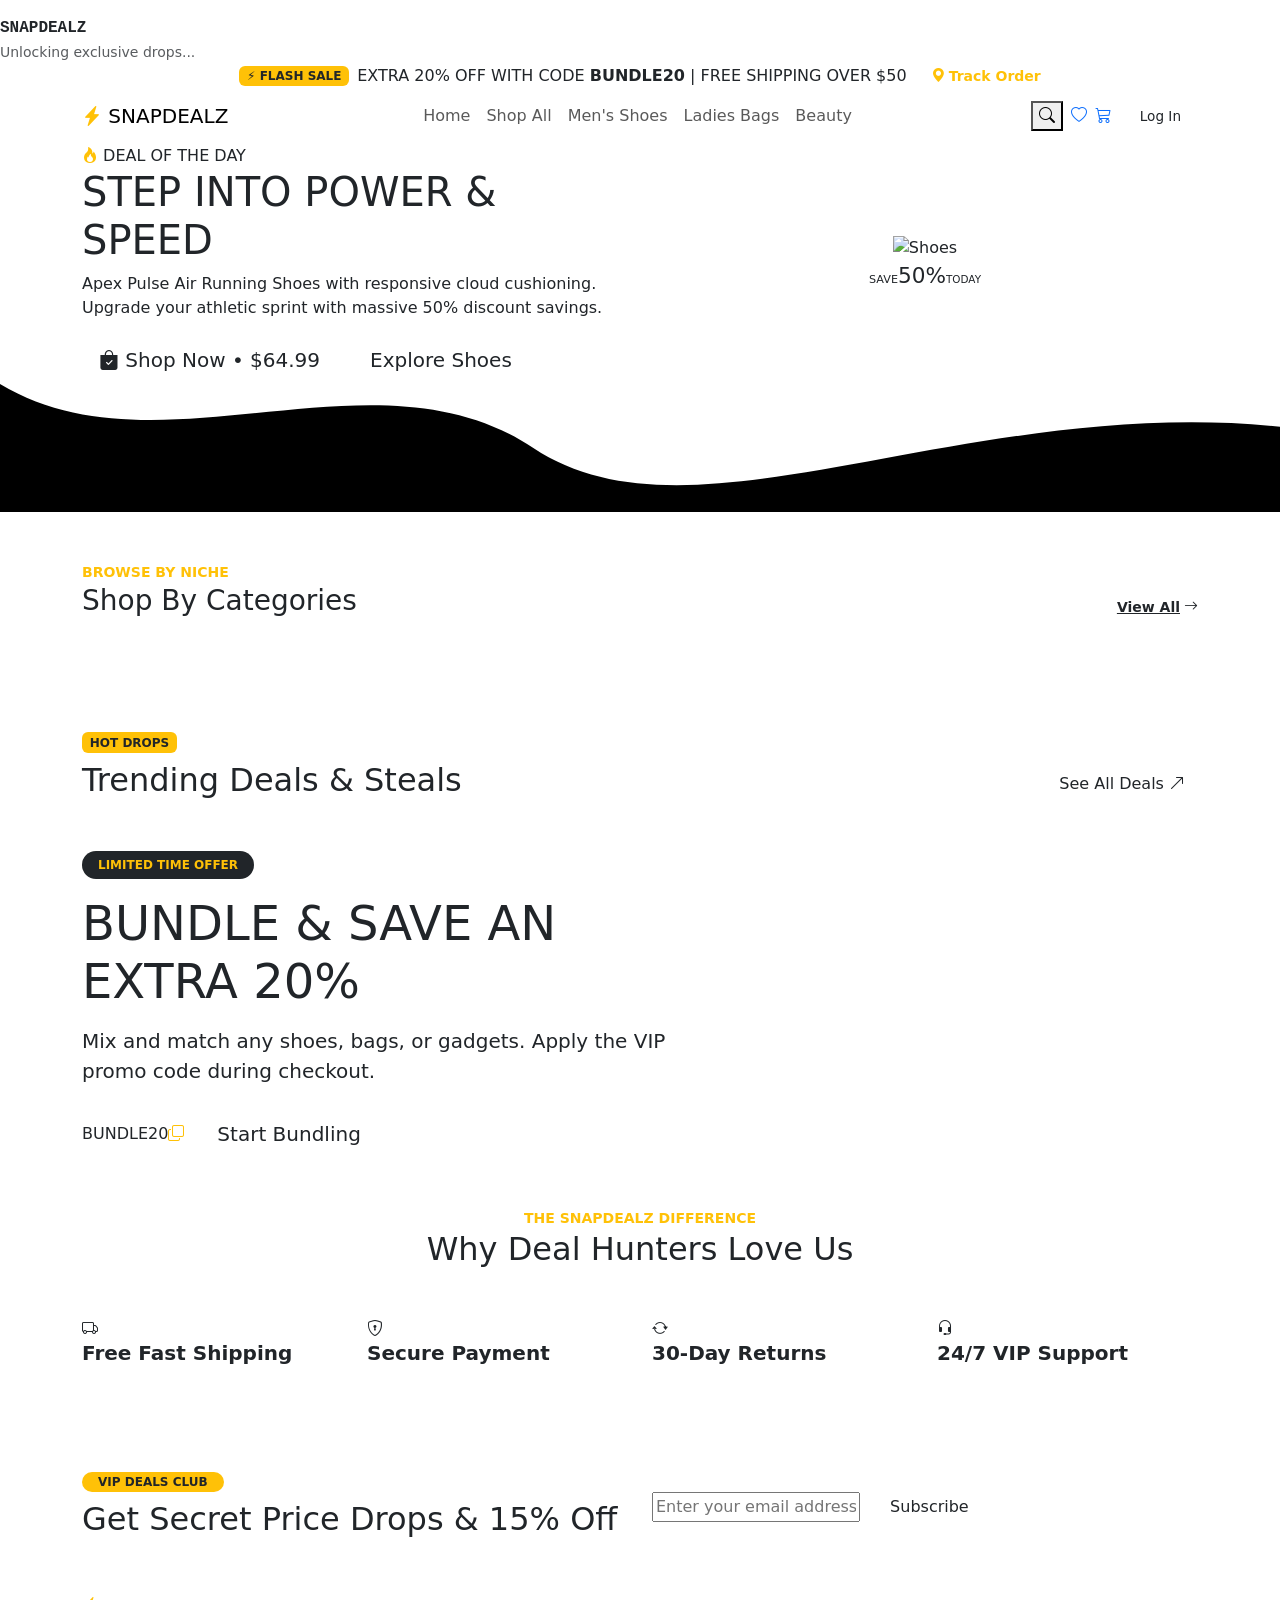
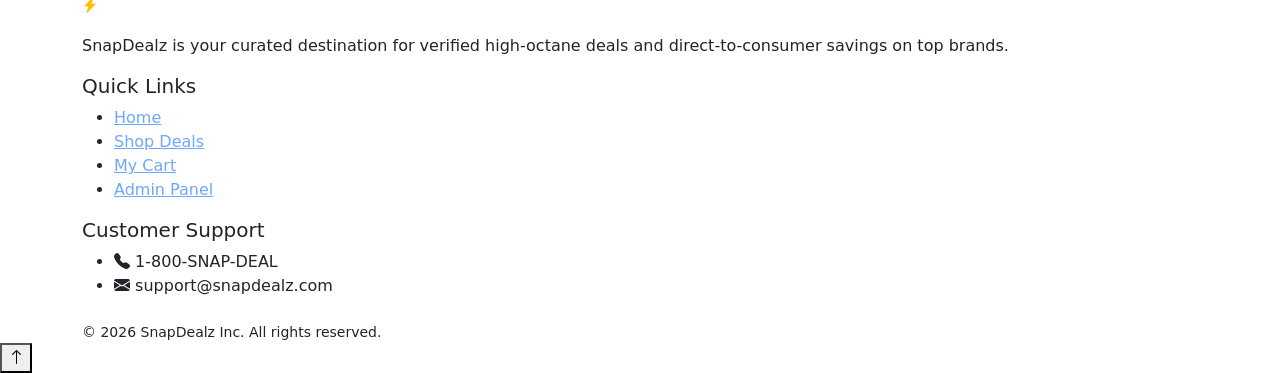
==== index.html @ 5571380c "Create index.html" ====
<!doctype html>
<html lang="en">
  <head>
    <meta charset="UTF-8" />
    <meta name="viewport" content="width=device-width, initial-scale=1.0" />
    <title>SNAPDEALZ - Bold Deal Store</title>
    <meta name="description" content="A high-octane, mobile-first e-commerce deal store featuring lightning deals, smart cart, and live tracking." />
    
    <!-- Google Fonts -->
    <link rel="preconnect" href="https://fonts.googleapis.com">
    <link rel="preconnect" href="https://fonts.gstatic.com" crossorigin>
    <link href="https://fonts.googleapis.com/css2?family=Montserrat:wght@400;500;600;700;800;900&family=Poppins:wght@400;500;600;700;800&display=swap" rel="stylesheet">

    <!-- Bootstrap 5.3 CSS & Icons -->
    <link href="https://cdn.jsdelivr.net/npm/bootstrap@5.3.3/dist/css/bootstrap.min.css" rel="stylesheet">
    <link rel="stylesheet" href="https://cdn.jsdelivr.net/npm/bootstrap-icons@1.11.3/font/bootstrap-icons.min.css">
    
    <!-- Custom Deal Theme CSS -->
    <link rel="stylesheet" href="./style.css">
  </head>
  <body>
    <!-- Preloader -->
    <div id="preloader">
      <div class="spinner-deal"></div>
      <div class="mt-3 fw-bold text-dark font-monospace tracking-wide">SNAPDEALZ</div>
      <span class="small text-muted">Unlocking exclusive drops...</span>
    </div>

    <!-- Top Announcement Ticker -->
    <div class="top-ticker text-center">
      <div class="container d-flex flex-wrap justify-content-center align-items-center gap-2">
        <span class="badge bg-warning text-dark fw-bold">⚡ FLASH SALE</span>
        <span>EXTRA 20% OFF WITH CODE <strong>BUNDLE20</strong> | FREE SHIPPING OVER $50</span>
        <a href="#" class="text-warning text-decoration-none fw-bold ms-md-3 small d-inline-flex align-items-center" data-bs-toggle="modal" data-bs-target="#trackOrderModal">
          <i class="bi bi-geo-alt-fill me-1"></i>Track Order
        </a>
      </div>
    </div>

    <!-- Sticky Navbar -->
    <nav class="navbar navbar-expand-lg snap-navbar">
      <div class="container">
        <a class="navbar-brand" href="?view=home">
          <i class="bi bi-lightning-charge-fill text-warning"></i>
          <span>SNAP</span><span class="logo-badge">DEALZ</span>
        </a>

        <div class="d-flex align-items-center gap-2 order-lg-3 ms-auto ms-lg-0">
          <button type="button" class="nav-action-btn" data-bs-toggle="modal" data-bs-target="#globalSearchModal" aria-label="Search deals">
            <i class="bi bi-search"></i>
          </button>
          <a href="?view=shop" class="nav-action-btn" title="Wishlist">
            <i class="bi bi-heart"></i>
            <span class="nav-badge-count wishlist-count-badge" style="display: none;">0</span>
          </a>
          <a href="?view=cart" class="nav-action-btn" title="Shopping Cart">
            <i class="bi bi-cart3"></i>
            <span class="nav-badge-count cart-count-badge" style="display: none;">0</span>
          </a>
          <div id="userNavContainer" class="ms-1">
            <a href="?view=login" class="btn btn-deal-outline py-1 px-3" style="font-size: 0.85rem;">Log In</a>
          </div>
          <button class="navbar-toggler border-0 shadow-none px-2" type="button" data-bs-toggle="collapse" data-bs-target="#snapNavbarNav">
            <i class="bi bi-list fs-1 text-dark"></i>
          </button>
        </div>

        <div class="collapse navbar-collapse order-lg-2" id="snapNavbarNav">
          <ul class="navbar-nav mx-auto mb-2 mb-lg-0">
            <li class="nav-item"><a class="nav-link" href="?view=home">Home</a></li>
            <li class="nav-item"><a class="nav-link" href="?view=shop">Shop All</a></li>
            <li class="nav-item"><a class="nav-link" href="?view=shop&category=mens-shoes">Men's Shoes</a></li>
            <li class="nav-item"><a class="nav-link" href="?view=shop&category=ladies-bags">Ladies Bags</a></li>
            <li class="nav-item"><a class="nav-link" href="?view=shop&category=health-beauty">Beauty</a></li>
          </ul>
        </div>
      </div>
    </nav>

    <!-- ============================================== -->
    <!-- VIEW: HOME PAGE -->
    <!-- ============================================== -->
    <div id="view-home" class="app-view">
      <header class="hero-wrapper">
        <div class="container">
          <div id="heroCarousel" class="carousel slide" data-bs-ride="carousel" data-bs-interval="5000">
            <div class="carousel-inner">
              <div class="carousel-item active">
                <div class="row align-items-center hero-slide">
                  <div class="col-lg-6 mb-4 mb-lg-0">
                    <span class="hero-tag"><i class="bi bi-fire text-warning"></i> DEAL OF THE DAY</span>
                    <h1 class="hero-title">STEP INTO POWER & SPEED</h1>
                    <p class="hero-desc">Apex Pulse Air Running Shoes with responsive cloud cushioning. Upgrade your athletic sprint with massive 50% discount savings.</p>
                    <div class="d-flex flex-wrap align-items-center gap-3">
                      <a href="?view=product&id=1" class="btn btn-deal btn-lg"><i class="bi bi-bag-check-fill"></i> Shop Now • $64.99</a>
                      <a href="?view=shop&category=mens-shoes" class="btn btn-deal-outline btn-lg">Explore Shoes</a>
                    </div>
                  </div>
                  <div class="col-lg-6 text-center">
                    <div class="hero-img-box">
                      <img src="https://images.unsplash.com/photo-1542291026-7eec264c27ff?w=800&auto=format&fit=crop&q=80" alt="Shoes" class="hero-floating-img img-fluid">
                      <div class="hero-deal-sticker">
                        <span style="font-size: 0.7rem;">SAVE</span><span style="font-size: 1.35rem;">50%</span><span style="font-size: 0.65rem;">TODAY</span>
                      </div>
                    </div>
                  </div>
                </div>
              </div>
            </div>
          </div>
        </div>
        <div class="curved-edge-bottom">
          <svg viewBox="0 0 1200 120" preserveAspectRatio="none">
            <path d="M0,0 C150,90 350,-40 500,60 C650,160 900,10 1200,40 L1200,120 L0,120 Z" class="shape-fill"></path>
          </svg>
        </div>
      </header>

      <section class="py-5" id="categoriesSection">
        <div class="container">
          <div class="d-flex justify-content-between align-items-end mb-3">
            <div>
              <span class="text-uppercase fw-bold text-warning small tracking-wider">BROWSE BY NICHE</span>
              <h2 class="deal-heading fs-3 mb-0">Shop By Categories</h2>
            </div>
            <a href="?view=shop" class="fw-bold small text-dark d-flex align-items-center gap-1">View All <i class="bi bi-arrow-right"></i></a>
          </div>
          <div class="category-scroll-container" id="categoryScrollContainer"></div>
        </div>
      </section>

      <section class="py-5 bg-white">
        <div class="container">
          <div class="d-flex flex-wrap justify-content-between align-items-end mb-4">
            <div>
              <span class="badge bg-warning text-dark fw-bold mb-2">HOT DROPS</span>
              <h2 class="deal-heading fs-2 mb-1">Trending Deals & Steals</h2>
            </div>
            <a href="?view=shop" class="btn btn-deal-outline mt-3 mt-md-0">See All Deals <i class="bi bi-arrow-up-right"></i></a>
          </div>
          <div class="row g-3 g-md-4" id="trendingProductsGrid"></div>
        </div>
      </section>

      <section class="container">
        <div class="offer-banner-section fade-in-up">
          <div class="row align-items-center">
            <div class="col-lg-7 mb-4 mb-lg-0">
              <span class="badge bg-dark text-warning fw-bold px-3 py-2 mb-3 rounded-pill">LIMITED TIME OFFER</span>
              <h2 class="deal-heading display-5 mb-3">BUNDLE & SAVE AN EXTRA 20%</h2>
              <p class="fs-5 text-dark mb-4">Mix and match any shoes, bags, or gadgets. Apply the VIP promo code during checkout.</p>
              <div class="d-flex flex-wrap align-items-center gap-3">
                <div class="coupon-code-pill" id="copyCouponBtn"><span>BUNDLE20</span><i class="bi bi-copy text-warning"></i></div>
                <a href="?view=shop" class="btn btn-deal-dark btn-lg">Start Bundling</a>
              </div>
            </div>
          </div>
        </div>
      </section>

      <section class="py-5" id="whyChooseUs">
        <div class="container">
          <div class="text-center max-w-xl mx-auto mb-5">
            <span class="text-uppercase fw-bold text-warning small tracking-wider">THE SNAPDEALZ DIFFERENCE</span>
            <h2 class="deal-heading fs-2">Why Deal Hunters Love Us</h2>
          </div>
          <div class="row g-4">
            <div class="col-6 col-lg-3"><div class="feature-box fade-in-up"><div class="feature-icon-wrap"><i class="bi bi-truck"></i></div><h5 class="fw-bold mb-2">Free Fast Shipping</h5></div></div>
            <div class="col-6 col-lg-3"><div class="feature-box fade-in-up"><div class="feature-icon-wrap"><i class="bi bi-shield-lock"></i></div><h5 class="fw-bold mb-2">Secure Payment</h5></div></div>
            <div class="col-6 col-lg-3"><div class="feature-box fade-in-up"><div class="feature-icon-wrap"><i class="bi bi-arrow-repeat"></i></div><h5 class="fw-bold mb-2">30-Day Returns</h5></div></div>
            <div class="col-6 col-lg-3"><div class="feature-box fade-in-up"><div class="feature-icon-wrap"><i class="bi bi-headset"></i></div><h5 class="fw-bold mb-2">24/7 VIP Support</h5></div></div>
          </div>
        </div>
      </section>

      <section class="container my-5" id="newsletter">
        <div class="newsletter-wrapper fade-in-up">
          <div class="row align-items-center">
            <div class="col-lg-6 mb-4 mb-lg-0">
              <span class="badge bg-warning text-dark fw-bold mb-2 px-3 py-1 rounded-pill">VIP DEALS CLUB</span>
              <h2 class="deal-heading fs-2 mb-2">Get Secret Price Drops & 15% Off</h2>
            </div>
            <div class="col-lg-6">
              <form class="newsletter-form">
                <div class="newsletter-input-group">
                  <input type="email" placeholder="Enter your email address..." required>
                  <button type="submit" class="btn btn-deal px-4 py-2">Subscribe</button>
                </div>
              </form>
            </div>
          </div>
        </div>
      </section>
    </div>

    <!-- ============================================== -->
    <!-- VIEW: SHOP PAGE -->
    <!-- ============================================== -->
    <div id="view-shop" class="app-view" style="display:none;">
      <header class="py-4 bg-white border-bottom mb-4">
        <div class="container">
          <h1 class="deal-heading fs-2 mb-1">ALL STORE DEALS</h1>
          <p class="text-muted small mb-0">Browse through hand-verified deals, high-performance shoes, luxury handbags, and electronics.</p>
        </div>
      </header>
      <main class="container pb-5">
        <div class="row g-4">
          <aside class="col-lg-3 d-none d-lg-block">
            <div class="bg-white p-4 rounded-4 border shadow-sm sticky-top" style="top: 90px;">
              <div class="d-flex justify-content-between align-items-center mb-4 pb-2 border-bottom">
                <h5 class="fw-bold mb-0"><i class="bi bi-funnel-fill text-warning me-1"></i> Filter Deals</h5>
                <button type="button" class="btn btn-sm btn-link text-decoration-none text-danger p-0 fw-bold small" id="resetFiltersBtn">Reset</button>
              </div>
              <div class="mb-4">
                <label class="form-label small fw-bold text-uppercase text-muted">Keyword Search</label>
                <input type="text" id="shopSearchInput" class="form-control" placeholder="Search products...">
              </div>
              <div class="mb-4">
                <label class="form-label small fw-bold text-uppercase text-muted">Categories</label>
                <div id="categoryFiltersList"></div>
              </div>
              <div class="mb-4">
                <label class="form-label small fw-bold text-uppercase text-muted mb-0">Max Price: <span id="priceRangeValue">$250</span></label>
                <input type="range" class="form-range" id="priceRangeInput" min="20" max="250" step="5" value="250">
              </div>
            </div>
          </aside>
          <section class="col-lg-9">
            <div class="bg-white p-3 rounded-4 border shadow-sm mb-4 d-flex justify-content-between align-items-center">
              <span class="text-muted small fw-semibold" id="shopResultsCount">Loading products...</span>
              <select id="shopSortSelect" class="form-select form-select-sm border-secondary-subtle w-auto rounded-pill fw-semibold">
                <option value="featured">Featured Deals</option>
                <option value="price-low">Price: Low to High</option>
                <option value="price-high">Price: High to Low</option>
                <option value="discount">Biggest % Discount</option>
              </select>
            </div>
            <div class="row g-3 g-md-4" id="shopProductsGrid"></div>
          </section>
        </div>
      </main>
    </div>

    <!-- ============================================== -->
    <!-- VIEW: PRODUCT DETAILS PAGE -->
    <!-- ============================================== -->
    <div id="view-product" class="app-view" style="display:none;">
      <main class="container py-4 py-lg-5" id="productDetailContent"></main>
      <section class="py-5 bg-white border-top">
        <div class="container">
          <div class="d-flex justify-content-between align-items-center mb-4">
            <div>
              <span class="badge bg-warning text-dark fw-bold mb-1">YOU MAY ALSO LIKE</span>
              <h3 class="deal-heading fs-3 mb-0">Related Deals</h3>
            </div>
            <a href="?view=shop" class="btn btn-deal-outline btn-sm">Explore All <i class="bi bi-arrow-right"></i></a>
          </div>
          <div class="row g-3 g-md-4" id="relatedProductsGrid"></div>
        </div>
      </section>
    </div>

    <!-- ============================================== -->
    <!-- VIEW: CART PAGE -->
    <!-- ============================================== -->
    <div id="view-cart" class="app-view" style="display:none;">
      <header class="py-4 bg-white border-bottom mb-4">
        <div class="container">
          <h1 class="deal-heading fs-2 mb-1">YOUR SHOPPING CART</h1>
        </div>
      </header>
      <main class="container pb-5">
        <div id="emptyCartState" class="bg-white rounded-4 shadow-sm border p-4 p-md-5 my-4" style="display: none;">
          <div class="text-center py-3">
            <h2 class="fw-bold text-dark mb-2">Your Cart is Currently Empty</h2>
            <a href="?view=shop" class="btn btn-deal btn-lg px-4 py-2 mt-3"><i class="bi bi-lightning-charge-fill me-1"></i> Browse Deals</a>
          </div>
          <div class="pt-4 border-top mt-5">
            <h5 class="fw-bold mb-4">Trending Deals You Might Love</h5>
            <div class="row g-3 g-md-4" id="emptyCartSuggestions"></div>
          </div>
        </div>

        <div class="row g-4" id="cartContentWrapper">
          <div class="col-lg-8">
            <div class="d-flex justify-content-between align-items-center mb-3">
              <h5 class="fw-bold mb-0">Cart Items</h5>
              <button type="button" class="btn btn-sm btn-outline-danger border-0 fw-semibold" id="clearCartBtn"><i class="bi bi-trash"></i> Empty Cart</button>
            </div>
            <div id="cartItemsList"></div>
          </div>
          <div class="col-lg-4">
            <div class="bg-white p-4 rounded-4 border shadow-sm sticky-top" style="top: 90px;">
              <h5 class="fw-bold pb-2 border-bottom mb-3">Order Summary</h5>
              <div class="d-flex justify-content-between mb-2 small"><span class="text-muted">Subtotal:</span><span class="fw-bold font-monospace" id="cartSubtotal">$0.00</span></div>
              <div class="d-flex justify-content-between mb-2 small"><span class="text-muted">Discount:</span><span class="fw-bold font-monospace text-danger" id="cartDiscount">-$0.00</span></div>
              <div class="d-flex justify-content-between mb-3 small"><span class="text-muted">Shipping:</span><span class="fw-bold font-monospace text-success" id="cartShipping">FREE</span></div>
              <div id="promoStatusText" class="small mb-3"></div>
              <div class="mb-4">
                <div class="input-group">
                  <input type="text" id="promoCodeInput" class="form-control text-uppercase" placeholder="e.g. BUNDLE20">
                  <button class="btn btn-deal" type="button" id="applyPromoBtn">Apply</button>
                </div>
              </div>
              <div class="border-top pt-3 mb-4 d-flex justify-content-between align-items-baseline">
                <span class="fw-bold fs-5">Estimated Total:</span>
                <span class="fs-3 fw-bold font-monospace text-dark" id="cartTotal">$0.00</span>
              </div>
              <button type="button" class="btn btn-deal w-100 py-3 mb-3 fs-6" id="proceedCheckoutBtn"><i class="bi bi-lock-fill"></i> Proceed to Checkout</button>
            </div>
          </div>
        </div>
      </main>
    </div>

    <!-- ============================================== -->
    <!-- VIEW: LOGIN PAGE -->
    <!-- ============================================== -->
    <div id="view-login" class="app-view auth-page-wrapper" style="display:none;">
      <div class="auth-card-split shadow-lg">
        <div class="row g-0">
          <div class="col-lg-5 auth-brand-side">
            <h2 class="deal-heading display-6 mb-3">WELCOME BACK, DEAL HUNTER!</h2>
            <p>Unlock members-only pricing, 1-click checkout, saved favorites, and private warehouse drops.</p>
          </div>
          <div class="col-lg-7 auth-form-side">
            <h3 class="deal-heading fs-3 mb-1">SIGN IN TO YOUR ACCOUNT</h3>
            <p class="text-muted small mb-4">Don't have an account yet? <a href="?view=signup" class="fw-bold text-dark text-decoration-underline">Create an account</a></p>
            <div id="loginAlertBox" class="alert d-none mb-4"></div>
            <form id="loginForm" novalidate>
              <div class="mb-3">
                <label class="form-label small fw-bold text-uppercase">Email Address</label>
                <input type="email" class="form-control" id="loginEmail" required value="demo.vip@snapdealz.com">
              </div>
              <div class="mb-3">
                <div class="d-flex justify-content-between align-items-center">
                  <label class="form-label small fw-bold text-uppercase">Password</label>
                  <a href="#" class="small text-muted text-decoration-underline" id="forgotPasswordLink">Forgot password?</a>
                </div>
                <div class="input-group">
                  <input type="password" class="form-control" id="loginPassword" required value="Password123!">
                  <button class="btn btn-outline-secondary" type="button" id="togglePasswordBtn"><i class="bi bi-eye"></i></button>
                </div>
              </div>
              <button type="submit" class="btn btn-deal w-100 py-3 fw-bold mb-3">Sign In</button>
            </form>
          </div>
        </div>
      </div>
    </div>

    <!-- ============================================== -->
    <!-- VIEW: SIGNUP PAGE -->
    <!-- ============================================== -->
    <div id="view-signup" class="app-view auth-page-wrapper" style="display:none;">
      <div class="auth-card-split shadow-lg">
        <div class="row g-0">
          <div class="col-lg-5 auth-brand-side">
            <h2 class="deal-heading display-6 mb-3">JOIN 85,000+ SMART SAVERS</h2>
            <p>Create your account in under 30 seconds. Enjoy guaranteed lowest online prices and instant tracking alerts.</p>
          </div>
          <div class="col-lg-7 auth-form-side">
            <h3 class="deal-heading fs-3 mb-1">CREATE YOUR VIP ACCOUNT</h3>
            <p class="text-muted small mb-4">Already a member? <a href="?view=login" class="fw-bold text-dark text-decoration-underline">Sign in here</a></p>
            <div id="signupAlertBox" class="alert d-none mb-4"></div>
            <form id="signupForm" novalidate>
              <div class="row g-3 mb-3">
                <div class="col-md-6">
                  <label class="form-label small fw-bold text-uppercase">Full Name</label>
                  <input type="text" class="form-control" id="signupName" required>
                </div>
                <div class="col-md-6">
                  <label class="form-label small fw-bold text-uppercase">Phone Number</label>
                  <input type="tel" class="form-control" id="signupPhone" required>
                </div>
              </div>
              <div class="mb-3">
                <label class="form-label small fw-bold text-uppercase">Email Address</label>
                <input type="email" class="form-control" id="signupEmail" required>
              </div>
              <div class="row g-3 mb-2">
                <div class="col-md-6">
                  <label class="form-label small fw-bold text-uppercase">Password</label>
                  <input type="password" class="form-control" id="signupPassword" required minlength="8">
                </div>
                <div class="col-md-6">
                  <label class="form-label small fw-bold text-uppercase">Confirm Password</label>
                  <input type="password" class="form-control" id="signupConfirmPassword" required>
                </div>
              </div>
              <div class="mb-4">
                <div class="d-flex justify-content-between align-items-center small">
                  <span class="text-muted" style="font-size: 0.75rem;">Password Strength:</span>
                  <span id="passwordStrengthText" class="fw-bold" style="font-size: 0.75rem;">None</span>
                </div>
                <div class="password-strength-bar"><div class="password-strength-progress" id="passwordStrengthBar"></div></div>
              </div>
              <div class="form-check mb-4">
                <input class="form-check-input" type="checkbox" id="signupTerms" required checked>
                <label class="form-check-label small text-muted">I agree to Terms & Conditions.</label>
              </div>
              <button type="submit" class="btn btn-deal w-100 py-3 fw-bold">Create Account</button>
            </form>
          </div>
        </div>
      </div>
    </div>


    <!-- ============================================== -->
    <!-- GLOBAL MODALS & FOOTER -->
    <!-- ============================================== -->
    <footer class="premium-footer" data-bs-theme="dark">
      <div class="container">
        <div class="footer-main-grid mb-4">
          <div class="footer-col-brand">
            <a class="navbar-brand text-white mb-3 d-inline-flex" href="?view=home">
              <i class="bi bi-lightning-charge-fill text-warning"></i>
              <span class="text-white">SNAP</span><span class="logo-badge">DEALZ</span>
            </a>
            <p class="footer-desc mb-3">SnapDealz is your curated destination for verified high-octane deals and direct-to-consumer savings on top brands.</p>
          </div>
          <div class="footer-col-links">
            <h5>Quick Links</h5>
            <ul class="footer-links">
              <li><a href="?view=home">Home</a></li>
              <li><a href="?view=shop">Shop Deals</a></li>
              <li><a href="?view=cart">My Cart</a></li>
              <li><a href="admin.html">Admin Panel</a></li>
            </ul>
          </div>
          <div class="footer-col-contact">
            <h5>Customer Support</h5>
            <ul class="footer-links">
              <li class="footer-contact-item"><i class="bi bi-telephone-fill"></i> 1-800-SNAP-DEAL</li>
              <li class="footer-contact-item"><i class="bi bi-envelope-fill"></i> support@snapdealz.com</li>
            </ul>
          </div>
        </div>
        <div class="footer-bottom">
          <div class="small">&copy; 2026 SnapDealz Inc. All rights reserved.</div>
        </div>
      </div>
    </footer>

    <!-- Global Search Modal -->
    <div class="modal fade search-modal-backdrop" id="globalSearchModal" tabindex="-1" aria-hidden="true">
      <div class="modal-dialog modal-dialog-centered modal-lg">
        <div class="modal-content border-0 shadow-lg" style="border-radius: 20px;">
          <div class="modal-header border-0 pb-0">
            <h5 class="modal-title fw-bold"><i class="bi bi-search text-warning me-2"></i> Search Deal Store</h5>
            <button type="button" class="btn-close" data-bs-dismiss="modal"></button>
          </div>
          <div class="modal-body p-4">
            <input type="text" id="globalSearchInput" class="form-control form-control-lg bg-light border-0" placeholder="Search shoes, bags, electronics...">
            <div id="globalSearchResults" class="mt-3" style="max-height: 350px; overflow-y: auto;"></div>
          </div>
        </div>
      </div>
    </div>

    <!-- Empty Cart Modal -->
    <div class="modal fade" id="emptyCartModal" tabindex="-1" aria-hidden="true">
      <div class="modal-dialog modal-dialog-centered">
        <div class="modal-content border-0 text-center p-4 shadow-lg" style="border-radius: 20px;">
          <h4 class="fw-bold mb-2">Empty Your Cart?</h4>
          <div class="d-flex gap-2 justify-content-center mt-4">
            <button type="button" class="btn btn-light rounded-pill px-4" data-bs-dismiss="modal">Cancel</button>
            <button type="button" class="btn btn-danger rounded-pill px-4" id="confirmEmptyCartBtn">Yes, Empty Cart</button>
          </div>
        </div>
      </div>
    </div>

    <!-- Checkout Modal -->
    <div class="modal fade" id="checkoutModal" tabindex="-1" aria-hidden="true">
      <div class="modal-dialog modal-dialog-centered modal-lg">
        <div class="modal-content border-0 shadow-lg" style="border-radius: 20px;">
          <div class="modal-header border-0 pb-0">
            <h5 class="modal-title fw-bold"><i class="bi bi-lock-fill text-warning me-2"></i> Secure Checkout</h5>
            <button type="button" class="btn-close" data-bs-dismiss="modal"></button>
          </div>
          <div class="modal-body p-4">
            <form id="checkoutOrderForm" novalidate>
              <div class="row g-3 mb-4">
                <div class="col-md-6"><input type="text" class="form-control" id="checkoutFullName" required placeholder="Full Name"></div>
                <div class="col-md-6"><input type="email" class="form-control" id="checkoutEmail" required placeholder="Email Address"></div>
                <div class="col-md-6"><input type="tel" class="form-control" id="checkoutPhone" required placeholder="Phone Number"></div>
                <div class="col-md-6"><input type="text" class="form-control" id="checkoutCity" required placeholder="City"></div>
                <div class="col-12"><input type="text" class="form-control" id="checkoutAddress" required placeholder="Street Address"></div>
              </div>
              <h6 class="fw-bold small text-muted mb-3">Select Payment Method</h6>
              <div class="checkout-payment-methods">
                <label class="payment-method-card"><input type="radio" name="paymentType" value="cod" checked> Cash On Delivery (COD)</label>
                <label class="payment-method-card"><input type="radio" name="paymentType" value="easypaisa"> EasyPaisa</label>
                <label class="payment-method-card"><input type="radio" name="paymentType" value="jazzcash"> JazzCash</label>
              </div>
              <div class="d-flex justify-content-end gap-2 mt-4">
                <button type="button" class="btn btn-deal-outline" data-bs-dismiss="modal">Cancel</button>
                <button type="submit" class="btn btn-deal px-4" id="submitOrderBtn">Place Order</button>
              </div>
            </form>
          </div>
        </div>
      </div>
    </div>

    <!-- Order Success Modal -->
    <div class="modal fade" id="orderSuccessModal" tabindex="-1" aria-hidden="true">
      <div class="modal-dialog modal-dialog-centered">
        <div class="modal-content border-0 text-center p-4" style="border-radius: 20px;">
          <h3 class="fw-bold mt-3">Order Confirmed!</h3>
          <p class="text-muted small">Ref: <strong id="orderSuccessRefNumber">#SNP-98242</strong></p>
          <button type="button" class="btn btn-deal w-100 py-2 mb-2" id="orderSuccessTrackBtn">Track Order Status</button>
          <button type="button" class="btn btn-link text-danger w-100" id="orderSuccessCancelBtn">Cancel Order</button>
        </div>
      </div>
    </div>

    <!-- Forgot Password Modal -->
    <div class="modal fade" id="forgotPasswordModal" tabindex="-1" aria-hidden="true">
      <div class="modal-dialog modal-dialog-centered">
        <div class="modal-content border-0 shadow-lg" style="border-radius: 22px;">
          <div class="modal-header border-0 pb-0 pt-4 px-4">
            <h4 class="modal-title fw-bold">Reset Password</h4>
            <button type="button" class="btn-close" data-bs-dismiss="modal"></button>
          </div>
          <div class="modal-body p-4">
            <div id="forgotAlertBox" class="alert d-none mb-3"></div>
            <form id="forgotPasswordForm" novalidate>
              <input type="email" class="form-control mb-3" id="forgotEmail" placeholder="Email Address" required>
              <input type="password" class="form-control mb-3" id="forgotNewPassword" placeholder="New Password" required minlength="8">
              <input type="password" class="form-control mb-4" id="forgotConfirmPassword" placeholder="Confirm Password" required>
              <button type="submit" class="btn btn-deal w-100" id="forgotSubmitBtn">Update Password</button>
            </form>
          </div>
        </div>
      </div>
    </div>

    <button type="button" id="backToTop" aria-label="Back to top"><i class="bi bi-arrow-up"></i></button>

    <script src="https://cdn.jsdelivr.net/npm/bootstrap@5.3.3/dist/js/bootstrap.bundle.min.js"></script>
    <script src="./products.js"></script>
    <script src="./script.js"></script>
  </body>
</html>
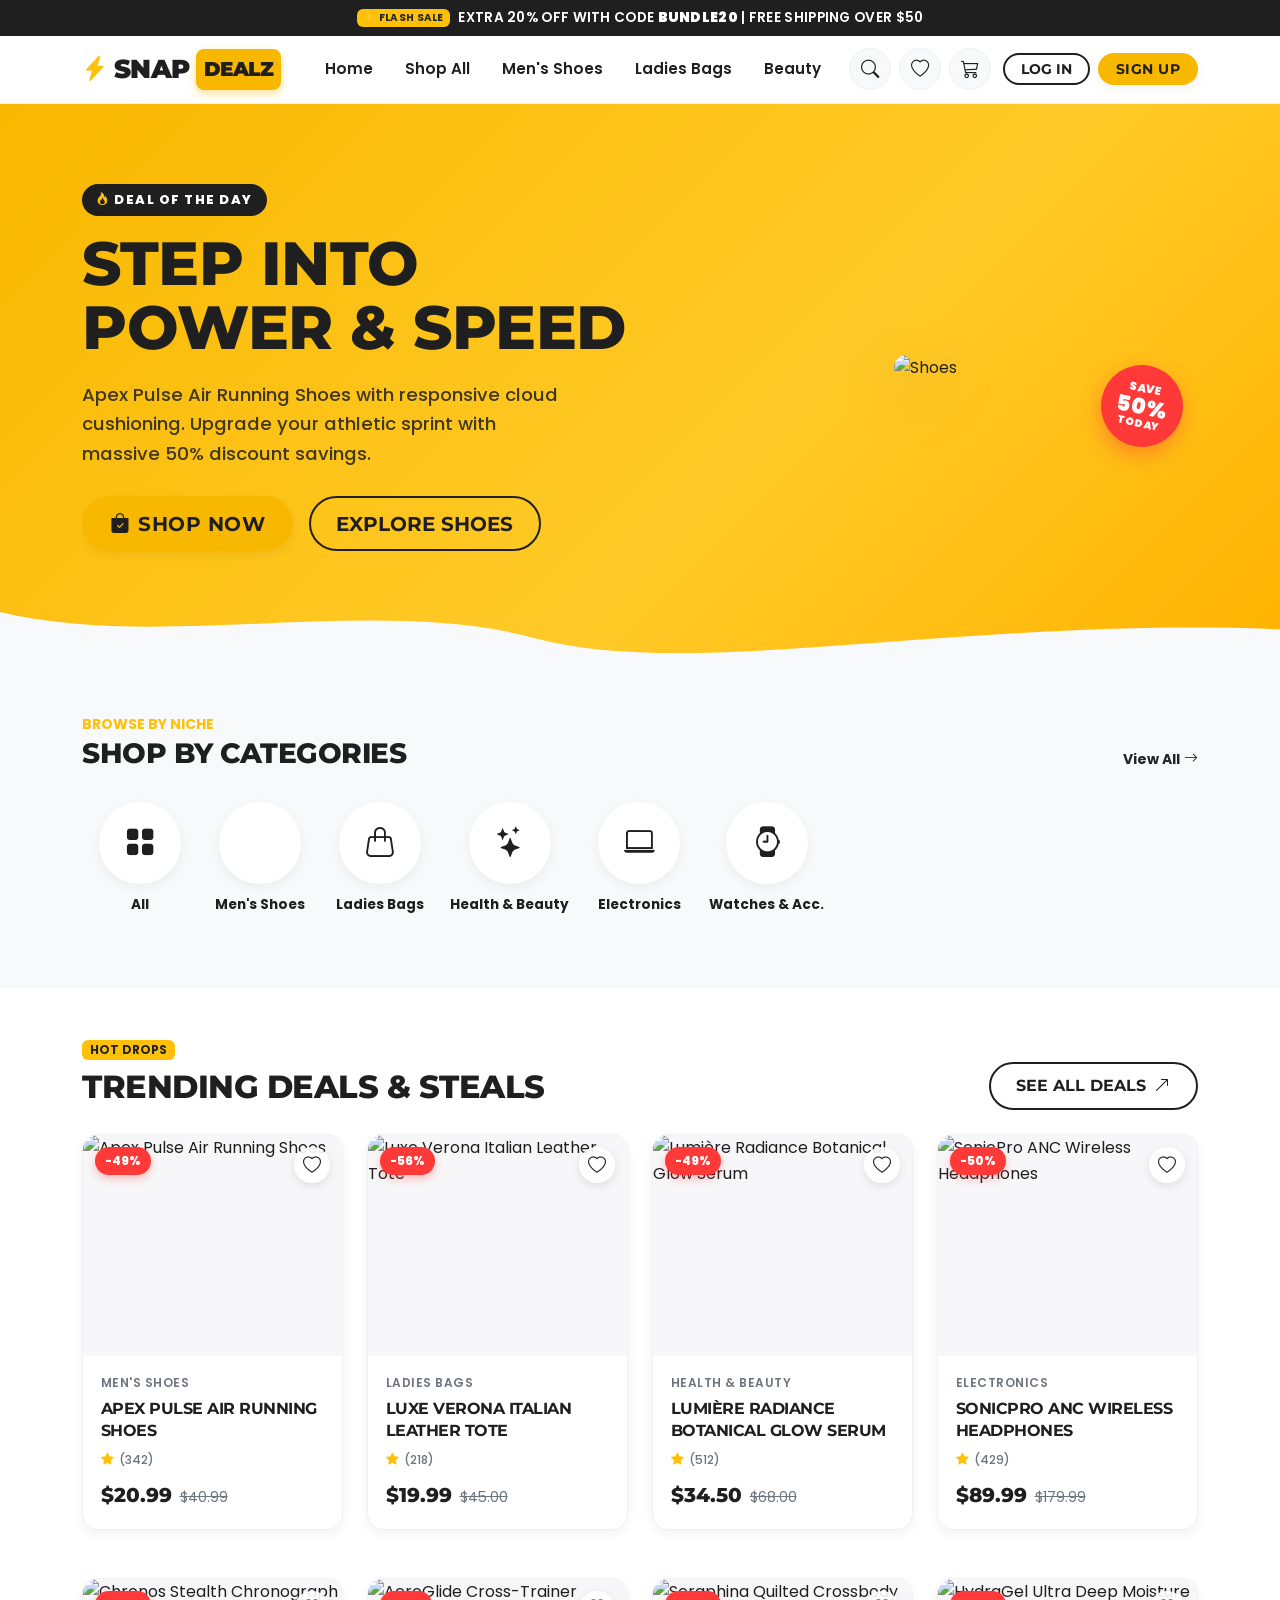
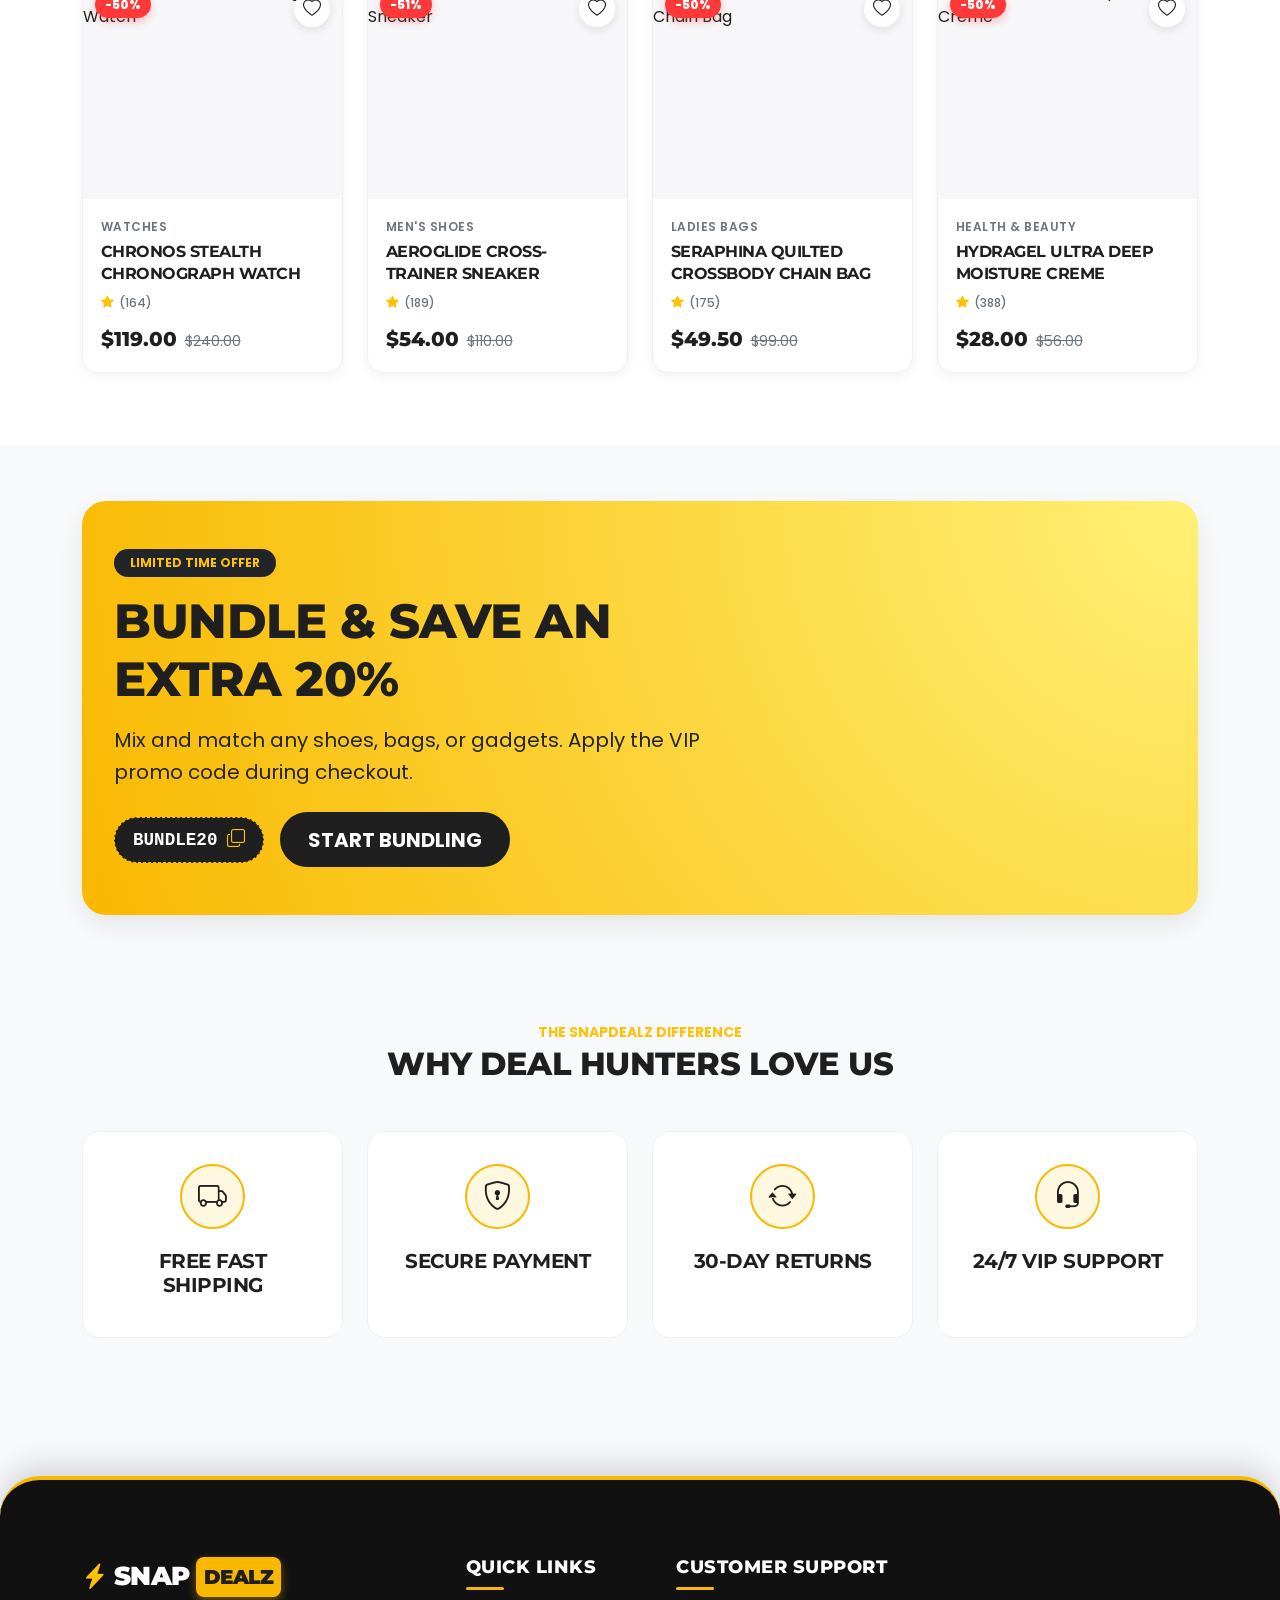
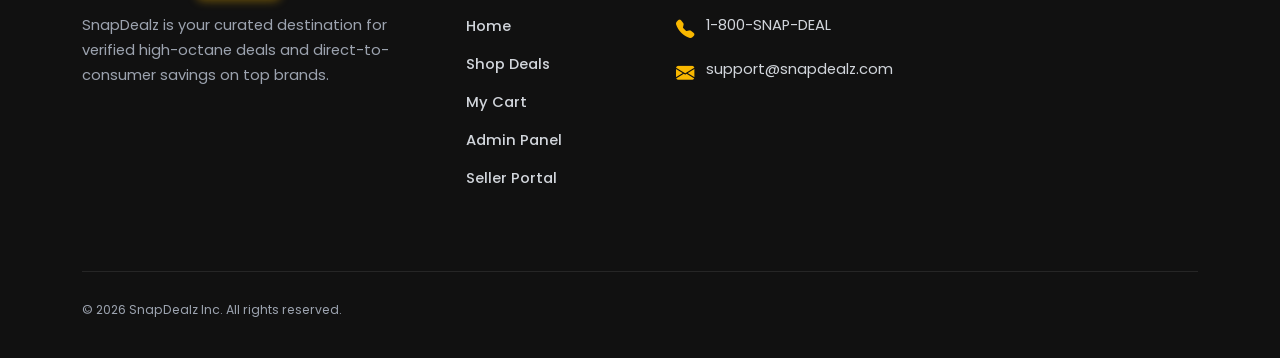
==== commit a8883ec4: "Update index.html" ====
--- a/index.html
+++ b/index.html
@@ -31,9 +31,6 @@
       <div class="container d-flex flex-wrap justify-content-center align-items-center gap-2">
         <span class="badge bg-warning text-dark fw-bold">⚡ FLASH SALE</span>
         <span>EXTRA 20% OFF WITH CODE <strong>BUNDLE20</strong> | FREE SHIPPING OVER $50</span>
-        <a href="#" class="text-warning text-decoration-none fw-bold ms-md-3 small d-inline-flex align-items-center" data-bs-toggle="modal" data-bs-target="#trackOrderModal">
-          <i class="bi bi-geo-alt-fill me-1"></i>Track Order
-        </a>
       </div>
     </div>
 
@@ -92,7 +89,7 @@
                     <h1 class="hero-title">STEP INTO POWER & SPEED</h1>
                     <p class="hero-desc">Apex Pulse Air Running Shoes with responsive cloud cushioning. Upgrade your athletic sprint with massive 50% discount savings.</p>
                     <div class="d-flex flex-wrap align-items-center gap-3">
-                      <a href="?view=product&id=1" class="btn btn-deal btn-lg"><i class="bi bi-bag-check-fill"></i> Shop Now • $64.99</a>
+                      <a href="?view=shop" class="btn btn-deal btn-lg"><i class="bi bi-bag-check-fill"></i> Shop Now</a>
                       <a href="?view=shop&category=mens-shoes" class="btn btn-deal-outline btn-lg">Explore Shoes</a>
                     </div>
                   </div>
@@ -172,25 +169,6 @@
           </div>
         </div>
       </section>
-
-      <section class="container my-5" id="newsletter">
-        <div class="newsletter-wrapper fade-in-up">
-          <div class="row align-items-center">
-            <div class="col-lg-6 mb-4 mb-lg-0">
-              <span class="badge bg-warning text-dark fw-bold mb-2 px-3 py-1 rounded-pill">VIP DEALS CLUB</span>
-              <h2 class="deal-heading fs-2 mb-2">Get Secret Price Drops & 15% Off</h2>
-            </div>
-            <div class="col-lg-6">
-              <form class="newsletter-form">
-                <div class="newsletter-input-group">
-                  <input type="email" placeholder="Enter your email address..." required>
-                  <button type="submit" class="btn btn-deal px-4 py-2">Subscribe</button>
-                </div>
-              </form>
-            </div>
-          </div>
-        </div>
-      </section>
     </div>
 
     <!-- ============================================== -->
@@ -215,25 +193,11 @@
                 <label class="form-label small fw-bold text-uppercase text-muted">Keyword Search</label>
                 <input type="text" id="shopSearchInput" class="form-control" placeholder="Search products...">
               </div>
-              <div class="mb-4">
-                <label class="form-label small fw-bold text-uppercase text-muted">Categories</label>
-                <div id="categoryFiltersList"></div>
-              </div>
-              <div class="mb-4">
-                <label class="form-label small fw-bold text-uppercase text-muted mb-0">Max Price: <span id="priceRangeValue">$250</span></label>
-                <input type="range" class="form-range" id="priceRangeInput" min="20" max="250" step="5" value="250">
-              </div>
             </div>
           </aside>
           <section class="col-lg-9">
             <div class="bg-white p-3 rounded-4 border shadow-sm mb-4 d-flex justify-content-between align-items-center">
               <span class="text-muted small fw-semibold" id="shopResultsCount">Loading products...</span>
-              <select id="shopSortSelect" class="form-select form-select-sm border-secondary-subtle w-auto rounded-pill fw-semibold">
-                <option value="featured">Featured Deals</option>
-                <option value="price-low">Price: Low to High</option>
-                <option value="price-high">Price: High to Low</option>
-                <option value="discount">Biggest % Discount</option>
-              </select>
             </div>
             <div class="row g-3 g-md-4" id="shopProductsGrid"></div>
           </section>
@@ -274,10 +238,6 @@
           <div class="text-center py-3">
             <h2 class="fw-bold text-dark mb-2">Your Cart is Currently Empty</h2>
             <a href="?view=shop" class="btn btn-deal btn-lg px-4 py-2 mt-3"><i class="bi bi-lightning-charge-fill me-1"></i> Browse Deals</a>
-          </div>
-          <div class="pt-4 border-top mt-5">
-            <h5 class="fw-bold mb-4">Trending Deals You Might Love</h5>
-            <div class="row g-3 g-md-4" id="emptyCartSuggestions"></div>
           </div>
         </div>
 
@@ -326,19 +286,18 @@
           <div class="col-lg-7 auth-form-side">
             <h3 class="deal-heading fs-3 mb-1">SIGN IN TO YOUR ACCOUNT</h3>
             <p class="text-muted small mb-4">Don't have an account yet? <a href="?view=signup" class="fw-bold text-dark text-decoration-underline">Create an account</a></p>
-            <div id="loginAlertBox" class="alert d-none mb-4"></div>
             <form id="loginForm" novalidate>
               <div class="mb-3">
                 <label class="form-label small fw-bold text-uppercase">Email Address</label>
-                <input type="email" class="form-control" id="loginEmail" required value="demo.vip@snapdealz.com">
+                <input type="email" class="form-control" id="loginEmail" required>
               </div>
               <div class="mb-3">
                 <div class="d-flex justify-content-between align-items-center">
                   <label class="form-label small fw-bold text-uppercase">Password</label>
-                  <a href="#" class="small text-muted text-decoration-underline" id="forgotPasswordLink">Forgot password?</a>
+                  <a href="#" class="small text-muted text-decoration-underline" data-bs-toggle="modal" data-bs-target="#forgotPasswordModal">Forgot password?</a>
                 </div>
                 <div class="input-group">
-                  <input type="password" class="form-control" id="loginPassword" required value="Password123!">
+                  <input type="password" class="form-control" id="loginPassword" required>
                   <button class="btn btn-outline-secondary" type="button" id="togglePasswordBtn"><i class="bi bi-eye"></i></button>
                 </div>
               </div>
@@ -350,7 +309,7 @@
     </div>
 
     <!-- ============================================== -->
-    <!-- VIEW: SIGNUP PAGE -->
+    <!-- VIEW: SIGNUP PAGE (With Referral Code) -->
     <!-- ============================================== -->
     <div id="view-signup" class="app-view auth-page-wrapper" style="display:none;">
       <div class="auth-card-split shadow-lg">
@@ -363,6 +322,7 @@
             <h3 class="deal-heading fs-3 mb-1">CREATE YOUR VIP ACCOUNT</h3>
             <p class="text-muted small mb-4">Already a member? <a href="?view=login" class="fw-bold text-dark text-decoration-underline">Sign in here</a></p>
             <div id="signupAlertBox" class="alert d-none mb-4"></div>
+            
             <form id="signupForm" novalidate>
               <div class="row g-3 mb-3">
                 <div class="col-md-6">
@@ -374,11 +334,23 @@
                   <input type="tel" class="form-control" id="signupPhone" required>
                 </div>
               </div>
+              
               <div class="mb-3">
                 <label class="form-label small fw-bold text-uppercase">Email Address</label>
                 <input type="email" class="form-control" id="signupEmail" required>
               </div>
-              <div class="row g-3 mb-2">
+
+              <!-- ⭐ NEW REFERRAL CODE FIELD ⭐ -->
+              <div class="mb-3">
+                <label for="signupReferral" class="form-label small fw-bold text-uppercase text-muted">Referral Code (Optional)</label>
+                <div class="input-group">
+                  <span class="input-group-text bg-light border-end-0"><i class="bi bi-gift text-muted"></i></span>
+                  <input type="text" class="form-control border-start-0 text-uppercase" id="signupReferral" placeholder="e.g. SNAP-ALI-1234">
+                </div>
+                <div class="form-text small">Enter your friend's code to reward them!</div>
+              </div>
+
+              <div class="row g-3 mb-3">
                 <div class="col-md-6">
                   <label class="form-label small fw-bold text-uppercase">Password</label>
                   <input type="password" class="form-control" id="signupPassword" required minlength="8">
@@ -388,13 +360,7 @@
                   <input type="password" class="form-control" id="signupConfirmPassword" required>
                 </div>
               </div>
-              <div class="mb-4">
-                <div class="d-flex justify-content-between align-items-center small">
-                  <span class="text-muted" style="font-size: 0.75rem;">Password Strength:</span>
-                  <span id="passwordStrengthText" class="fw-bold" style="font-size: 0.75rem;">None</span>
-                </div>
-                <div class="password-strength-bar"><div class="password-strength-progress" id="passwordStrengthBar"></div></div>
-              </div>
+
               <div class="form-check mb-4">
                 <input class="form-check-input" type="checkbox" id="signupTerms" required checked>
                 <label class="form-check-label small text-muted">I agree to Terms & Conditions.</label>
@@ -405,7 +371,6 @@
         </div>
       </div>
     </div>
-
 
     <!-- ============================================== -->
     <!-- GLOBAL MODALS & FOOTER -->
@@ -427,6 +392,7 @@
               <li><a href="?view=shop">Shop Deals</a></li>
               <li><a href="?view=cart">My Cart</a></li>
               <li><a href="admin.html">Admin Panel</a></li>
+              <li><a href="seller.html">Seller Portal</a></li>
             </ul>
           </div>
           <div class="footer-col-contact">
@@ -511,8 +477,7 @@
         <div class="modal-content border-0 text-center p-4" style="border-radius: 20px;">
           <h3 class="fw-bold mt-3">Order Confirmed!</h3>
           <p class="text-muted small">Ref: <strong id="orderSuccessRefNumber">#SNP-98242</strong></p>
-          <button type="button" class="btn btn-deal w-100 py-2 mb-2" id="orderSuccessTrackBtn">Track Order Status</button>
-          <button type="button" class="btn btn-link text-danger w-100" id="orderSuccessCancelBtn">Cancel Order</button>
+          <button type="button" class="btn btn-deal w-100 py-2 mb-2" data-bs-dismiss="modal">Back to Store</button>
         </div>
       </div>
     </div>
@@ -540,6 +505,7 @@
 
     <button type="button" id="backToTop" aria-label="Back to top"><i class="bi bi-arrow-up"></i></button>
 
+    <!-- Scripts -->
     <script src="https://cdn.jsdelivr.net/npm/bootstrap@5.3.3/dist/js/bootstrap.bundle.min.js"></script>
     <script src="./products.js"></script>
     <script src="./script.js"></script>
--- a/style.css
+++ b/style.css
@@ -0,0 +1,1653 @@
+/**
+ * SnapDealz - Bold Deal Store Theme CSS
+ * Palette: Mustard Yellow (#F9B800 / #FFC107), Charcoal (#1f1f1f), Pure White (#ffffff)
+ */
+
+:root {
+  --primary-color: #F9B800;
+  --primary-hover: #E5A800;
+  --primary-light: #FFF8E1;
+  --primary-accent: #FFC107;
+  
+  --dark-charcoal: #1f1f1f;
+  --charcoal-light: #2c2c2c;
+  --text-muted: #6c757d;
+  --body-bg: #f8f9fa;
+  --surface-card: #ffffff;
+  
+  --border-color: #f0f0f0;
+  --border-focus: #F9B800;
+  
+  --deal-red: #ff3838;
+  --deal-green: #00b894;
+  --deal-orange: #ff7675;
+  
+  --card-radius: 16px;
+  --pill-radius: 50rem;
+  
+  /* Dedicated Footer Theme Colors */
+  --footer-bg: #111111;
+  --footer-surface: #1a1a1a;
+  --footer-text: #e5e7eb;
+  --footer-text-muted: #9ca3af;
+  --footer-heading: #ffffff;
+  --footer-link: #d1d5db;
+  --footer-link-hover: #F9B800;
+  --footer-border: #262626;
+  --footer-badge-bg: #1e1e1e;
+  
+  --shadow-sm: 0 4px 12px rgba(0, 0, 0, 0.05);
+  --shadow-md: 0 10px 25px rgba(0, 0, 0, 0.08);
+  --shadow-lg: 0 18px 40px rgba(0, 0, 0, 0.12);
+  --shadow-glow: 0 10px 25px rgba(249, 184, 0, 0.35);
+  
+  --font-heading: 'Montserrat', 'Poppins', sans-serif;
+  --font-body: 'Poppins', -apple-system, BlinkMacSystemFont, "Segoe UI", Roboto, sans-serif;
+  
+  --transition-fast: 0.2s cubic-bezier(0.4, 0, 0.2, 1);
+  --transition-normal: 0.3s cubic-bezier(0.4, 0, 0.2, 1);
+  --transition-bounce: 0.4s cubic-bezier(0.34, 1.56, 0.64, 1);
+}
+
+/* Base & Typography */
+* {
+  box-sizing: border-box;
+}
+
+html, body {
+  max-width: 100%;
+  overflow-x: hidden;
+}
+
+body {
+  font-family: var(--font-body);
+  color: var(--dark-charcoal);
+  background-color: var(--body-bg);
+  line-height: 1.6;
+  margin: 0;
+  padding: 0;
+  display: flex;
+  flex-direction: column;
+  min-height: 100vh;
+}
+
+main, header, section {
+  flex-shrink: 0;
+}
+
+.auth-page-wrapper {
+  flex: 1 0 auto;
+}
+
+
+h1, h2, h3, h4, h5, h6, .deal-heading {
+  font-family: var(--font-heading);
+  font-weight: 800;
+  text-transform: uppercase;
+  letter-spacing: -0.5px;
+  color: var(--dark-charcoal);
+}
+
+a {
+  text-decoration: none;
+  color: inherit;
+  transition: color var(--transition-fast);
+}
+
+/* Preloader */
+#preloader {
+  position: fixed;
+  inset: 0;
+  background-color: #ffffff;
+  z-index: 99999;
+  display: flex;
+  flex-direction: column;
+  align-items: center;
+  justify-content: center;
+  transition: opacity 0.4s ease, visibility 0.4s ease;
+}
+
+#preloader.fade-out {
+  opacity: 0;
+  visibility: hidden;
+}
+
+.spinner-deal {
+  width: 50px;
+  height: 50px;
+  border: 5px solid #fff3cd;
+  border-top-color: var(--primary-color);
+  border-radius: 50%;
+  animation: spin 0.8s linear infinite;
+}
+
+@keyframes spin {
+  to { transform: rotate(360deg); }
+}
+
+/* Sticky Navbar */
+.snap-navbar {
+  position: sticky;
+  top: 0;
+  z-index: 1030;
+  background-color: rgba(255, 255, 255, 0.95);
+  backdrop-filter: blur(12px);
+  border-bottom: 1px solid rgba(0, 0, 0, 0.06);
+  transition: all var(--transition-normal);
+}
+
+.snap-navbar.scrolled {
+  background-color: #ffffff;
+  box-shadow: 0 4px 20px rgba(0, 0, 0, 0.08);
+}
+
+.navbar-brand {
+  font-family: var(--font-heading);
+  font-weight: 900;
+  font-size: 1.6rem;
+  letter-spacing: -0.5px;
+  display: flex;
+  align-items: center;
+  gap: 6px;
+  color: var(--dark-charcoal) !important;
+}
+
+.navbar-brand .logo-badge {
+  background: var(--primary-color);
+  color: var(--dark-charcoal);
+  padding: 4px 8px;
+  border-radius: 8px;
+  font-size: 0.8em;
+  box-shadow: 0 4px 10px rgba(249, 184, 0, 0.4);
+}
+
+.navbar-nav .nav-link {
+  font-weight: 600;
+  font-size: 0.95rem;
+  color: var(--dark-charcoal);
+  padding: 0.5rem 1rem !important;
+  position: relative;
+  transition: color var(--transition-fast);
+}
+
+.navbar-nav .nav-link::after {
+  content: '';
+  position: absolute;
+  bottom: 2px;
+  left: 50%;
+  width: 0;
+  height: 3px;
+  background-color: var(--primary-color);
+  border-radius: 2px;
+  transition: width var(--transition-fast), left var(--transition-fast);
+}
+
+.navbar-nav .nav-link:hover::after,
+.navbar-nav .nav-link.active::after {
+  width: calc(100% - 2rem);
+  left: 1rem;
+}
+
+.navbar-nav .nav-link:hover,
+.navbar-nav .nav-link.active {
+  color: var(--dark-charcoal);
+}
+
+/* Nav Action Icons */
+.nav-action-btn {
+  position: relative;
+  width: 42px;
+  height: 42px;
+  border-radius: 50%;
+  background: var(--body-bg);
+  display: inline-flex;
+  align-items: center;
+  justify-content: center;
+  color: var(--dark-charcoal);
+  font-size: 1.15rem;
+  border: 1px solid var(--border-color);
+  transition: all var(--transition-fast);
+}
+
+.nav-action-btn:hover {
+  background: var(--primary-color);
+  color: var(--dark-charcoal);
+  transform: translateY(-2px);
+  box-shadow: var(--shadow-sm);
+}
+
+.nav-badge-count {
+  position: absolute;
+  top: -4px;
+  right: -4px;
+  background-color: var(--deal-red);
+  color: #fff;
+  font-size: 0.72rem;
+  font-weight: 700;
+  min-width: 19px;
+  height: 19px;
+  border-radius: 50%;
+  display: flex;
+  align-items: center;
+  justify-content: center;
+  border: 2px solid #fff;
+}
+
+/* Pill Buttons */
+.btn-deal {
+  background-color: var(--primary-color);
+  color: var(--dark-charcoal);
+  font-family: var(--font-heading);
+  font-weight: 700;
+  text-transform: uppercase;
+  letter-spacing: 0.5px;
+  border-radius: var(--pill-radius);
+  padding: 0.65rem 1.6rem;
+  border: 2px solid transparent;
+  transition: all var(--transition-normal);
+  display: inline-flex;
+  align-items: center;
+  justify-content: center;
+  gap: 8px;
+  box-shadow: var(--shadow-sm);
+}
+
+.btn-deal:hover {
+  background-color: var(--primary-hover);
+  color: var(--dark-charcoal);
+  transform: translateY(-2px);
+  box-shadow: var(--shadow-glow);
+}
+
+.btn-deal-outline {
+  background-color: transparent;
+  color: var(--dark-charcoal);
+  border: 2px solid var(--dark-charcoal);
+  font-family: var(--font-heading);
+  font-weight: 700;
+  text-transform: uppercase;
+  border-radius: var(--pill-radius);
+  padding: 0.65rem 1.6rem;
+  transition: all var(--transition-normal);
+  display: inline-flex;
+  align-items: center;
+  gap: 8px;
+}
+
+.btn-deal-outline:hover {
+  background-color: var(--dark-charcoal);
+  color: #ffffff;
+  transform: translateY(-2px);
+}
+
+.btn-deal-dark {
+  background-color: var(--dark-charcoal);
+  color: #ffffff;
+  border-radius: var(--pill-radius);
+  font-weight: 700;
+  text-transform: uppercase;
+  padding: 0.65rem 1.6rem;
+  border: 2px solid var(--dark-charcoal);
+  transition: all var(--transition-normal);
+}
+
+.btn-deal-dark:hover {
+  background-color: var(--primary-color);
+  color: var(--dark-charcoal);
+  border-color: var(--primary-color);
+  transform: translateY(-2px);
+}
+
+/* Hero Section with Playful Wave */
+.hero-wrapper {
+  background: linear-gradient(135deg, #F9B800 0%, #FFCA28 60%, #FFB300 100%);
+  position: relative;
+  overflow: hidden;
+  padding: 3rem 0 5rem 0;
+}
+
+.hero-slide {
+  padding: 2rem 0;
+}
+
+.hero-tag {
+  background-color: var(--dark-charcoal);
+  color: #ffffff;
+  font-weight: 800;
+  font-size: 0.8rem;
+  letter-spacing: 1.5px;
+  padding: 6px 14px;
+  border-radius: var(--pill-radius);
+  display: inline-block;
+  margin-bottom: 1rem;
+}
+
+.hero-title {
+  font-size: clamp(2.2rem, 5vw, 3.8rem);
+  line-height: 1.05;
+  color: var(--dark-charcoal);
+  margin-bottom: 1.25rem;
+}
+
+.hero-desc {
+  font-size: 1.15rem;
+  color: rgba(31, 31, 31, 0.85);
+  max-width: 480px;
+  margin-bottom: 1.75rem;
+  font-weight: 500;
+}
+
+.hero-img-box {
+  position: relative;
+  display: flex;
+  align-items: center;
+  justify-content: center;
+}
+
+.hero-floating-img {
+  max-height: 380px;
+  width: auto;
+  object-fit: contain;
+  filter: drop-shadow(0 20px 30px rgba(0, 0, 0, 0.25));
+  animation: floatHero 3.5s ease-in-out infinite;
+  border-radius: 20px;
+}
+
+@keyframes floatHero {
+  0%, 100% { transform: translateY(0px) rotate(0deg); }
+  50% { transform: translateY(-16px) rotate(-1.5deg); }
+}
+
+.hero-deal-sticker {
+  position: absolute;
+  top: 10px;
+  right: 15px;
+  background-color: var(--deal-red);
+  color: #fff;
+  border-radius: 50%;
+  width: 82px;
+  height: 82px;
+  display: flex;
+  flex-direction: column;
+  align-items: center;
+  justify-content: center;
+  font-weight: 900;
+  text-transform: uppercase;
+  line-height: 1.1;
+  box-shadow: 0 8px 20px rgba(255, 56, 56, 0.4);
+  transform: rotate(12deg);
+  animation: pulseSticker 2s infinite;
+}
+
+@keyframes pulseSticker {
+  0%, 100% { transform: rotate(12deg) scale(1); }
+  50% { transform: rotate(12deg) scale(1.06); }
+}
+
+/* Playful Curved Brush Edge for Hero Bottom */
+.curved-edge-bottom {
+  position: absolute;
+  bottom: -1px;
+  left: 0;
+  width: 100%;
+  overflow: hidden;
+  line-height: 0;
+  pointer-events: none;
+}
+
+.curved-edge-bottom svg {
+  position: relative;
+  display: block;
+  width: calc(100% + 1.3px);
+  height: 52px;
+}
+
+.curved-edge-bottom .shape-fill {
+  fill: var(--body-bg);
+}
+
+/* Top Deal Flash Ticker */
+.top-ticker {
+  background-color: var(--dark-charcoal);
+  color: #ffffff;
+  padding: 7px 0;
+  font-size: 0.85rem;
+  font-weight: 600;
+  letter-spacing: 0.3px;
+}
+
+/* Horizontal Category Scroll */
+.category-scroll-container {
+  display: flex;
+  gap: 1.25rem;
+  overflow-x: auto;
+  padding: 1rem 0.5rem 1.5rem 0.5rem;
+  scroll-behavior: smooth;
+  -webkit-overflow-scrolling: touch;
+}
+
+.category-scroll-container::-webkit-scrollbar {
+  height: 6px;
+}
+
+.category-scroll-container::-webkit-scrollbar-thumb {
+  background: #e0e0e0;
+  border-radius: 10px;
+}
+
+.category-item {
+  display: flex;
+  flex-direction: column;
+  align-items: center;
+  gap: 10px;
+  min-width: 100px;
+  text-decoration: none;
+  cursor: pointer;
+}
+
+.category-circle {
+  width: 82px;
+  height: 82px;
+  border-radius: 50%;
+  background-color: #ffffff;
+  border: 3px solid transparent;
+  display: flex;
+  align-items: center;
+  justify-content: center;
+  font-size: 1.9rem;
+  color: var(--dark-charcoal);
+  box-shadow: var(--shadow-sm);
+  transition: all var(--transition-bounce);
+}
+
+.category-item:hover .category-circle,
+.category-item.active .category-circle {
+  transform: scale(1.1);
+  border-color: var(--primary-color);
+  box-shadow: 0 0 0 4px rgba(249, 184, 0, 0.35);
+  background-color: var(--primary-light);
+  color: var(--dark-charcoal);
+}
+
+.category-label {
+  font-weight: 700;
+  font-size: 0.85rem;
+  color: var(--dark-charcoal);
+  text-align: center;
+  white-space: nowrap;
+}
+
+/* Product Cards */
+.deal-product-card {
+  background-color: var(--surface-card);
+  border-radius: var(--card-radius);
+  border: 1px solid var(--border-color);
+  overflow: hidden;
+  position: relative;
+  box-shadow: var(--shadow-sm);
+  transition: transform var(--transition-normal), box-shadow var(--transition-normal);
+  display: flex;
+  flex-direction: column;
+  height: 100%;
+}
+
+.deal-product-card:hover {
+  transform: translateY(-8px);
+  box-shadow: var(--shadow-lg);
+  border-color: rgba(249, 184, 0, 0.5);
+}
+
+.card-img-wrap {
+  position: relative;
+  overflow: hidden;
+  padding-top: 85%;
+  background-color: #f7f7f9;
+}
+
+.card-img-wrap img {
+  position: absolute;
+  top: 0;
+  left: 0;
+  width: 100%;
+  height: 100%;
+  object-fit: cover;
+  transition: transform 0.5s ease;
+}
+
+.deal-product-card:hover .card-img-wrap img {
+  transform: scale(1.08);
+}
+
+.card-discount-badge {
+  position: absolute;
+  top: 12px;
+  left: 12px;
+  background-color: var(--deal-red);
+  color: #fff;
+  font-size: 0.75rem;
+  font-weight: 800;
+  padding: 4px 10px;
+  border-radius: var(--pill-radius);
+  z-index: 2;
+  box-shadow: 0 4px 8px rgba(255, 56, 56, 0.3);
+}
+
+.card-wishlist-btn {
+  position: absolute;
+  top: 12px;
+  right: 12px;
+  background-color: rgba(255, 255, 255, 0.9);
+  width: 36px;
+  height: 36px;
+  border-radius: 50%;
+  display: flex;
+  align-items: center;
+  justify-content: center;
+  border: none;
+  color: var(--dark-charcoal);
+  font-size: 1.1rem;
+  cursor: pointer;
+  z-index: 3;
+  transition: all var(--transition-fast);
+  box-shadow: 0 3px 10px rgba(0, 0, 0, 0.1);
+}
+
+.card-wishlist-btn:hover {
+  transform: scale(1.15);
+  background-color: #ffffff;
+  color: var(--deal-red);
+}
+
+.card-wishlist-btn.active {
+  background-color: #ffe6e6;
+  color: var(--deal-red);
+}
+
+.card-quick-add {
+  position: absolute;
+  bottom: 12px;
+  left: 12px;
+  right: 12px;
+  background-color: var(--primary-color);
+  color: var(--dark-charcoal);
+  border: none;
+  font-weight: 700;
+  font-size: 0.85rem;
+  text-transform: uppercase;
+  border-radius: var(--pill-radius);
+  padding: 0.6rem 1rem;
+  display: flex;
+  align-items: center;
+  justify-content: center;
+  gap: 6px;
+  cursor: pointer;
+  box-shadow: var(--shadow-md);
+  transform: translateY(60px);
+  opacity: 0;
+  transition: all var(--transition-bounce);
+  z-index: 4;
+}
+
+.card-quick-add:hover {
+  background-color: var(--primary-hover);
+  color: var(--dark-charcoal);
+}
+
+.deal-product-card:hover .card-quick-add,
+.deal-product-card:focus-within .card-quick-add {
+  transform: translateY(0);
+  opacity: 1;
+}
+
+/* Touch devices show quick-add button reliably */
+@media (hover: none) {
+  .card-quick-add {
+    transform: translateY(0);
+    opacity: 1;
+    position: relative;
+    inset: auto;
+    margin: 0.5rem 1rem 1rem 1rem;
+    width: auto;
+  }
+}
+
+.card-content {
+  padding: 1.1rem;
+  display: flex;
+  flex-direction: column;
+  flex-grow: 1;
+}
+
+.card-category {
+  font-size: 0.75rem;
+  font-weight: 600;
+  text-transform: uppercase;
+  color: var(--text-muted);
+  letter-spacing: 0.5px;
+}
+
+.card-title {
+  font-size: 1rem;
+  font-weight: 700;
+  margin: 0.35rem 0 0.5rem;
+  line-height: 1.35;
+  color: var(--dark-charcoal);
+  display: -webkit-box;
+  -webkit-line-clamp: 2;
+  -webkit-box-orient: vertical;
+  overflow: hidden;
+  height: 2.7rem;
+}
+
+.card-rating {
+  display: flex;
+  align-items: center;
+  gap: 5px;
+  font-size: 0.8rem;
+  color: #ff9800;
+  margin-bottom: 0.6rem;
+}
+
+.card-rating .rating-count {
+  color: var(--text-muted);
+  font-weight: 500;
+  font-size: 0.75rem;
+}
+
+.card-price-row {
+  display: flex;
+  align-items: baseline;
+  gap: 8px;
+  margin-top: auto;
+}
+
+.current-price {
+  font-family: var(--font-heading);
+  font-size: 1.25rem;
+  font-weight: 800;
+  color: var(--dark-charcoal);
+}
+
+.old-price {
+  font-size: 0.88rem;
+  color: var(--text-muted);
+  text-decoration: line-through;
+}
+
+/* Promo / Bundle Offer Banner */
+.offer-banner-section {
+  background: radial-gradient(circle at top right, #fff176 0%, #F9B800 100%);
+  border-radius: 24px;
+  padding: 3rem 2rem;
+  position: relative;
+  overflow: hidden;
+  box-shadow: var(--shadow-md);
+  margin: 3.5rem 0;
+}
+
+.coupon-code-pill {
+  background: var(--dark-charcoal);
+  color: #ffffff;
+  padding: 8px 18px;
+  border-radius: var(--pill-radius);
+  font-family: monospace;
+  font-size: 1.1rem;
+  font-weight: 700;
+  display: inline-flex;
+  align-items: center;
+  gap: 10px;
+  cursor: pointer;
+  border: 1px dashed var(--primary-color);
+  transition: all var(--transition-fast);
+}
+
+.coupon-code-pill:hover {
+  background: #000;
+  transform: scale(1.03);
+}
+
+.countdown-box {
+  background: #ffffff;
+  padding: 12px 18px;
+  border-radius: 12px;
+  font-family: var(--font-heading);
+  font-weight: 800;
+  font-size: 1.3rem;
+  color: var(--dark-charcoal);
+  box-shadow: var(--shadow-sm);
+  display: inline-flex;
+  gap: 12px;
+  align-items: center;
+}
+
+.countdown-unit {
+  display: flex;
+  flex-direction: column;
+  align-items: center;
+  line-height: 1;
+}
+
+.countdown-unit span {
+  font-size: 0.65rem;
+  font-weight: 600;
+  color: var(--text-muted);
+  text-transform: uppercase;
+}
+
+/* Why Choose Us Feature Cards */
+.feature-box {
+  background-color: var(--surface-card);
+  border-radius: 18px;
+  padding: 2rem 1.5rem;
+  text-align: center;
+  border: 1px solid var(--border-color);
+  transition: all var(--transition-normal);
+  height: 100%;
+}
+
+.feature-box:hover {
+  transform: translateY(-5px);
+  border-color: var(--primary-color);
+  box-shadow: var(--shadow-md);
+}
+
+.feature-icon-wrap {
+  width: 65px;
+  height: 65px;
+  border-radius: 50%;
+  background-color: var(--primary-light);
+  color: var(--dark-charcoal);
+  display: inline-flex;
+  align-items: center;
+  justify-content: center;
+  font-size: 1.8rem;
+  margin-bottom: 1.25rem;
+  border: 2px solid var(--primary-color);
+}
+
+/* Newsletter Section */
+.newsletter-wrapper {
+  background-color: var(--dark-charcoal);
+  color: #ffffff;
+  border-radius: 24px;
+  padding: 3.5rem 2rem;
+  position: relative;
+  overflow: hidden;
+}
+
+.newsletter-wrapper h2 {
+  color: #ffffff;
+}
+
+.newsletter-input-group {
+  background-color: #ffffff;
+  border-radius: var(--pill-radius);
+  padding: 5px;
+  box-shadow: var(--shadow-md);
+  display: flex;
+  align-items: center;
+}
+
+.newsletter-input-group input {
+  border: none;
+  background: transparent;
+  padding: 0.75rem 1.25rem;
+  font-size: 1rem;
+  flex-grow: 1;
+  outline: none;
+  color: var(--dark-charcoal);
+}
+
+/* ==========================================================================
+   PREMIUM FOOTER (Custom Flexbox & Grid System)
+   ========================================================================== */
+.premium-footer {
+  /* Positioning & Sufficient Top Margin */
+  margin-top: clamp(4rem, 7vw, 6.5rem) !important;
+  width: 100%;
+  position: relative;
+  z-index: 10;
+  
+  /* Border Radius on Footer Section */
+  border-radius: clamp(24px, 4vw, 40px) clamp(24px, 4vw, 40px) 0 0;
+  overflow: hidden;
+
+  /* Clearly Defined Colors */
+  background-color: var(--footer-bg, #111111) !important;
+  color: var(--footer-text, #e5e7eb) !important;
+  
+  /* Padding & Accents */
+  padding: clamp(3.5rem, 6vw, 5rem) 0 clamp(1.5rem, 3vw, 2.5rem) 0;
+  border-top: 4px solid var(--primary-color, #F9B800);
+  box-shadow: 0 -10px 30px rgba(0, 0, 0, 0.15);
+  font-size: 0.95rem;
+}
+
+/* Ensure Inner Container is a clean Flex Column */
+.premium-footer > .container {
+  display: flex;
+  flex-direction: column;
+  width: 100%;
+}
+
+/* Main Footer Content Grid / Flexbox */
+.premium-footer .footer-main-grid,
+.premium-footer .footer-row,
+.premium-footer > .container > .row {
+  display: grid;
+  grid-template-columns: 2fr 1fr 1.3fr 1.5fr;
+  gap: clamp(1.75rem, 3vw, 3rem);
+  width: 100%;
+  margin-left: 0 !important;
+  margin-right: 0 !important;
+}
+
+/* Reset default Bootstrap column gutter offsets if grid is active */
+.premium-footer .footer-main-grid > [class*="col-"],
+.premium-footer > .container > .row > [class*="col-"] {
+  width: 100% !important;
+  max-width: 100% !important;
+  padding-left: 0 !important;
+  padding-right: 0 !important;
+}
+
+/* Headings */
+.premium-footer h5,
+.premium-footer h4,
+.premium-footer .footer-heading-title {
+  color: var(--footer-heading, #ffffff) !important;
+  font-family: var(--font-heading);
+  font-size: 1.1rem;
+  font-weight: 800;
+  text-transform: uppercase;
+  letter-spacing: 0.5px;
+  margin-bottom: 1.5rem;
+  position: relative;
+  padding-bottom: 0.65rem;
+  line-height: 1.3;
+}
+
+.premium-footer h5::after,
+.premium-footer h4::after,
+.premium-footer .footer-heading-title::after {
+  content: '';
+  position: absolute;
+  bottom: 0;
+  left: 0;
+  width: 38px;
+  height: 3px;
+  background-color: var(--primary-color, #F9B800);
+  border-radius: 2px;
+}
+
+/* Descriptions & General Text */
+.premium-footer p,
+.premium-footer .footer-desc {
+  color: var(--footer-text-muted, #9ca3af) !important;
+  font-size: 0.92rem;
+  line-height: 1.7;
+  margin-bottom: 1.25rem;
+}
+
+.premium-footer .text-muted,
+.premium-footer small {
+  color: var(--footer-text-muted, #9ca3af) !important;
+}
+
+/* Navigation Lists & Links */
+.footer-links {
+  list-style: none;
+  padding: 0;
+  margin: 0;
+  display: flex;
+  flex-direction: column;
+  gap: 0.85rem;
+}
+
+.footer-links li {
+  margin: 0;
+  color: var(--footer-link, #d1d5db);
+}
+
+.footer-links a {
+  color: var(--footer-link, #d1d5db) !important;
+  font-size: 0.92rem;
+  font-weight: 500;
+  display: inline-flex;
+  align-items: center;
+  gap: 8px;
+  text-decoration: none;
+  transition: all var(--transition-fast);
+}
+
+.footer-links a:hover,
+.footer-links a:focus {
+  color: var(--footer-link-hover, #F9B800) !important;
+  transform: translateX(5px);
+}
+
+.footer-links a i {
+  font-size: 0.75rem;
+  color: var(--primary-color, #F9B800);
+  transition: transform var(--transition-fast);
+}
+
+.footer-links a:hover i {
+  transform: translateX(2px);
+}
+
+/* Contact Items */
+.footer-contact-item {
+  display: flex;
+  align-items: flex-start;
+  gap: 12px;
+  color: var(--footer-link, #d1d5db);
+  font-size: 0.92rem;
+  line-height: 1.55;
+  margin: 0;
+}
+
+.footer-contact-item i {
+  color: var(--primary-color, #F9B800);
+  font-size: 1.15rem;
+  margin-top: 2px;
+  flex-shrink: 0;
+}
+
+/* Social Media Icons (Flex Row) */
+.footer-social-row {
+  display: flex;
+  align-items: center;
+  gap: 0.65rem;
+  flex-wrap: wrap;
+}
+
+.footer-social-icon {
+  width: 42px;
+  height: 42px;
+  border-radius: 50%;
+  background-color: var(--footer-surface, #1e1e1e);
+  color: #ffffff !important;
+  display: inline-flex;
+  align-items: center;
+  justify-content: center;
+  font-size: 1.15rem;
+  border: 1px solid var(--footer-border, #262626);
+  transition: all var(--transition-fast);
+  text-decoration: none;
+}
+
+.footer-social-icon:hover,
+.footer-social-icon:focus {
+  background-color: var(--primary-color, #F9B800);
+  color: var(--dark-charcoal, #1f1f1f) !important;
+  border-color: var(--primary-color, #F9B800);
+  transform: translateY(-3px);
+  box-shadow: 0 8px 20px rgba(249, 184, 0, 0.35);
+}
+
+/* Footer Bottom Bar (Flexbox) */
+.footer-bottom {
+  display: flex;
+  flex-direction: row;
+  justify-content: space-between;
+  align-items: center;
+  flex-wrap: wrap;
+  gap: 1.25rem;
+  border-top: 1px solid var(--footer-border, #262626);
+  margin-top: clamp(2.5rem, 5vw, 3.5rem);
+  padding-top: 1.75rem;
+  color: var(--footer-text-muted, #9ca3af);
+  font-size: 0.88rem;
+  width: 100%;
+}
+
+.footer-payment-badges-wrap {
+  display: flex;
+  flex-wrap: wrap;
+  align-items: center;
+  gap: 0.65rem;
+}
+
+.footer-payment-badge {
+  background-color: var(--footer-badge-bg, #1e1e1e);
+  border: 1px solid var(--footer-border, #262626);
+  color: #ffffff;
+  padding: 6px 14px;
+  border-radius: 8px;
+  display: inline-flex;
+  align-items: center;
+  gap: 8px;
+  font-size: 0.78rem;
+  font-weight: 700;
+  letter-spacing: 0.5px;
+  transition: border-color var(--transition-fast);
+}
+
+.footer-payment-badge:hover {
+  border-color: #444444;
+}
+
+.footer-payment-badge i {
+  font-size: 1.1rem;
+}
+
+/* ==========================================================================
+   CHECKOUT PAYMENT METHODS (COD, EasyPaisa, JazzCash, Card)
+   ========================================================================== */
+.checkout-payment-methods {
+  display: flex;
+  flex-direction: column;
+  gap: 0.85rem;
+  margin-bottom: 1.25rem;
+}
+
+.payment-method-card {
+  border: 2px solid #e9ecef;
+  border-radius: 14px;
+  padding: 1rem 1.25rem;
+  background-color: #ffffff;
+  cursor: pointer;
+  transition: all var(--transition-fast);
+  position: relative;
+}
+
+.payment-method-card:hover {
+  border-color: var(--primary-color);
+  background-color: #fffdf5;
+}
+
+.payment-method-card.active,
+.payment-method-card:has(input[type="radio"]:checked) {
+  border-color: var(--primary-color);
+  background-color: #fffdf7;
+  box-shadow: 0 4px 14px rgba(249, 184, 0, 0.2);
+}
+
+.payment-method-header {
+  display: flex;
+  align-items: center;
+  gap: 12px;
+}
+
+.payment-icon-circle {
+  width: 42px;
+  height: 42px;
+  border-radius: 10px;
+  display: flex;
+  align-items: center;
+  justify-content: center;
+  font-size: 1.35rem;
+  flex-shrink: 0;
+}
+
+.payment-icon-cod {
+  background-color: #fff8e1;
+  color: #d97706;
+}
+
+.payment-icon-easypaisa {
+  background-color: #e8f5e9;
+  color: #00a859;
+}
+
+.payment-icon-jazzcash {
+  background-color: #ffebee;
+  color: #d32f2f;
+}
+
+.payment-icon-card {
+  background-color: #e3f2fd;
+  color: #1976d2;
+}
+
+.payment-dynamic-details {
+  background-color: #f8f9fa;
+  border-radius: 12px;
+  padding: 1.25rem;
+  border: 1px solid #e9ecef;
+  margin-top: 1rem;
+  animation: fadeInDown 0.25s ease-out;
+}
+
+@keyframes fadeInDown {
+  from { opacity: 0; transform: translateY(-8px); }
+  to { opacity: 1; transform: translateY(0); }
+}
+
+
+/* ==========================================================================
+   FOOTER RESPONSIVENESS (Mobile, Tablet, Desktop)
+   ========================================================================== */
+
+/* Tablet (Screens <= 991.98px) */
+@media (max-width: 991.98px) {
+  .premium-footer .footer-main-grid,
+  .premium-footer .footer-row,
+  .premium-footer > .container > .row {
+    grid-template-columns: repeat(2, 1fr);
+    gap: 2.5rem 2rem;
+  }
+}
+
+/* Mobile (Screens <= 575.98px) */
+@media (max-width: 575.98px) {
+  .premium-footer {
+    padding: 3rem 0 2rem 0;
+    margin-top: 3.5rem !important;
+  }
+
+  .premium-footer .footer-main-grid,
+  .premium-footer .footer-row,
+  .premium-footer > .container > .row {
+    grid-template-columns: 1fr;
+    gap: 2.25rem;
+  }
+
+  .premium-footer h5,
+  .premium-footer h4,
+  .premium-footer .footer-heading-title {
+    margin-bottom: 1rem;
+  }
+
+  .footer-bottom {
+    flex-direction: column;
+    text-align: center;
+    justify-content: center;
+    gap: 1.25rem;
+    margin-top: 2.5rem;
+    padding-top: 1.5rem;
+  }
+
+  .footer-payment-badges-wrap {
+    justify-content: center;
+  }
+}
+
+
+
+/* Back to Top Button */
+#backToTop {
+  position: fixed;
+  bottom: 24px;
+  right: 24px;
+  width: 48px;
+  height: 48px;
+  border-radius: 50%;
+  background-color: var(--primary-color);
+  color: var(--dark-charcoal);
+  border: none;
+  display: flex;
+  align-items: center;
+  justify-content: center;
+  font-size: 1.3rem;
+  cursor: pointer;
+  box-shadow: var(--shadow-md);
+  opacity: 0;
+  visibility: hidden;
+  transition: all var(--transition-normal);
+  z-index: 999;
+}
+
+#backToTop.show {
+  opacity: 1;
+  visibility: visible;
+}
+
+#backToTop:hover {
+  background-color: var(--primary-hover);
+  transform: translateY(-4px);
+}
+
+/* Toast Container */
+.snap-toast-container {
+  position: fixed;
+  bottom: 24px;
+  left: 24px;
+  z-index: 1090;
+  display: flex;
+  flex-direction: column;
+  gap: 10px;
+  pointer-events: none;
+}
+
+.snap-toast {
+  pointer-events: auto;
+  background-color: var(--dark-charcoal);
+  color: #ffffff;
+  padding: 12px 20px;
+  border-radius: 12px;
+  box-shadow: var(--shadow-lg);
+  display: flex;
+  align-items: center;
+  gap: 12px;
+  min-width: 280px;
+  max-width: 400px;
+  border-left: 5px solid var(--primary-color);
+  animation: slideToast 0.35s cubic-bezier(0.34, 1.56, 0.64, 1);
+}
+
+@keyframes slideToast {
+  from { transform: translateY(50px); opacity: 0; }
+  to { transform: translateY(0); opacity: 1; }
+}
+
+/* PRODUCT DETAIL PAGE STYLING */
+.product-gallery-main {
+  border-radius: 20px;
+  overflow: hidden;
+  background-color: #ffffff;
+  border: 1px solid var(--border-color);
+  position: relative;
+  cursor: zoom-in;
+}
+
+.product-gallery-main img {
+  width: 100%;
+  height: 480px;
+  object-fit: cover;
+  transition: transform 0.3s ease;
+}
+
+.product-gallery-thumbnails {
+  display: flex;
+  gap: 12px;
+  margin-top: 14px;
+  overflow-x: auto;
+  padding-bottom: 4px;
+}
+
+.thumb-item {
+  width: 80px;
+  height: 80px;
+  border-radius: 12px;
+  overflow: hidden;
+  border: 2px solid transparent;
+  cursor: pointer;
+  opacity: 0.7;
+  transition: all var(--transition-fast);
+  background-color: #fff;
+  flex-shrink: 0;
+}
+
+.thumb-item img {
+  width: 100%;
+  height: 100%;
+  object-fit: cover;
+}
+
+.thumb-item:hover,
+.thumb-item.active {
+  opacity: 1;
+  border-color: var(--primary-color);
+  box-shadow: 0 0 0 2px rgba(249, 184, 0, 0.4);
+}
+
+.color-option {
+  width: 32px;
+  height: 32px;
+  border-radius: 50%;
+  border: 2px solid #ffffff;
+  outline: 2px solid #e0e0e0;
+  cursor: pointer;
+  transition: all var(--transition-fast);
+}
+
+.color-option.active {
+  outline: 2px solid var(--dark-charcoal);
+  transform: scale(1.15);
+}
+
+.size-pill {
+  padding: 6px 14px;
+  border-radius: var(--pill-radius);
+  border: 1px solid #ced4da;
+  background: #ffffff;
+  cursor: pointer;
+  font-weight: 600;
+  font-size: 0.85rem;
+  transition: all var(--transition-fast);
+}
+
+.size-pill:hover,
+.size-pill.active {
+  border-color: var(--dark-charcoal);
+  background-color: var(--dark-charcoal);
+  color: #ffffff;
+}
+
+.qty-stepper {
+  display: inline-flex;
+  align-items: center;
+  border: 1px solid #ced4da;
+  border-radius: var(--pill-radius);
+  background: #ffffff;
+  overflow: hidden;
+}
+
+.qty-btn {
+  background: transparent;
+  border: none;
+  width: 38px;
+  height: 38px;
+  display: flex;
+  align-items: center;
+  justify-content: center;
+  font-size: 1.1rem;
+  font-weight: 700;
+  color: var(--dark-charcoal);
+  cursor: pointer;
+  transition: background var(--transition-fast);
+}
+
+.qty-btn:hover {
+  background: var(--body-bg);
+}
+
+.qty-input {
+  width: 48px;
+  border: none;
+  text-align: center;
+  font-weight: 700;
+  font-size: 1rem;
+  color: var(--dark-charcoal);
+  outline: none;
+}
+
+/* Custom Product Tabs */
+.nav-deal-tabs .nav-link {
+  font-family: var(--font-heading);
+  font-weight: 700;
+  font-size: 1rem;
+  color: var(--text-muted);
+  border: none;
+  border-bottom: 3px solid transparent;
+  padding: 0.8rem 1.5rem;
+  background: transparent;
+}
+
+.nav-deal-tabs .nav-link.active {
+  color: var(--dark-charcoal);
+  border-bottom-color: var(--primary-color);
+  background: transparent;
+}
+
+/* LOGIN & SIGNUP SPLIT LAYOUT */
+.auth-page-wrapper {
+  min-height: calc(100vh - 120px);
+  display: flex;
+  align-items: center;
+  justify-content: center;
+  padding: 2.5rem 1rem;
+}
+
+.auth-card-split {
+  background: #ffffff;
+  border-radius: 24px;
+  box-shadow: var(--shadow-lg);
+  overflow: hidden;
+  max-width: 960px;
+  width: 100%;
+  border: 1px solid var(--border-color);
+}
+
+.auth-brand-side {
+  background: linear-gradient(135deg, #F9B800 0%, #FFB300 100%);
+  color: var(--dark-charcoal);
+  padding: 3.5rem 2.5rem;
+  display: flex;
+  flex-direction: column;
+  justify-content: space-between;
+  position: relative;
+  overflow: hidden;
+}
+
+.auth-form-side {
+  padding: 3.5rem 2.5rem;
+  background-color: #ffffff;
+}
+
+.password-strength-bar {
+  height: 6px;
+  border-radius: 3px;
+  background-color: #e9ecef;
+  overflow: hidden;
+  margin-top: 6px;
+}
+
+.password-strength-progress {
+  height: 100%;
+  width: 0%;
+  transition: width 0.3s ease, background-color 0.3s ease;
+}
+
+/* Quick Search Modal */
+.search-modal-backdrop {
+  backdrop-filter: blur(8px);
+}
+
+/* Animations */
+.fade-in-up {
+  opacity: 0;
+  transform: translateY(24px);
+  transition: opacity 0.6s ease-out, transform 0.6s ease-out;
+}
+
+.fade-in-up.visible {
+  opacity: 1;
+  transform: translateY(0);
+}
+
+/* Form floating override */
+.form-control:focus {
+  border-color: var(--primary-color);
+  box-shadow: 0 0 0 0.25rem rgba(249, 184, 0, 0.25);
+}
+
+/* Mobile Responsiveness adjustments */
+@media (max-width: 991.98px) {
+  .product-gallery-main img {
+    height: 360px;
+  }
+  .hero-floating-img {
+    max-height: 270px;
+    margin-top: 1.5rem;
+  }
+  .auth-brand-side {
+    padding: 2rem 1.5rem;
+  }
+  .auth-form-side {
+    padding: 2rem 1.5rem;
+  }
+}
+
+@media (max-width: 575.98px) {
+  .hero-title {
+    font-size: 2rem;
+  }
+  .card-img-wrap {
+    padding-top: 95%;
+  }
+  .current-price {
+    font-size: 1.1rem;
+  }
+}
+
+/* Empty Cart View Enhancements */
+.empty-cart-icon-wrapper {
+  animation: floatBounce 3s ease-in-out infinite;
+}
+
+@keyframes floatBounce {
+  0%, 100% {
+    transform: translateY(0);
+  }
+  50% {
+    transform: translateY(-8px);
+  }
+}
+
+#clearCartBtn {
+  transition: all var(--transition-fast);
+}
+
+#clearCartBtn:hover {
+  background-color: #fee2e2;
+  color: #dc2626 !important;
+  transform: translateY(-1px);
+}
+
+/* ==========================================================================
+   TRACK ORDER MODAL & STEP PROGRESS BAR
+   ========================================================================== */
+.track-stepper-wrap {
+  position: relative;
+  padding: 1.5rem 0.5rem 1rem 0.5rem;
+}
+
+.track-stepper-line {
+  position: absolute;
+  top: 40px;
+  left: 45px;
+  right: 45px;
+  height: 4px;
+  background-color: #e5e7eb;
+  z-index: 1;
+  border-radius: 4px;
+}
+
+.track-stepper-fill {
+  height: 100%;
+  background: linear-gradient(90deg, #F9B800 0%, #f59e0b 100%);
+  border-radius: 4px;
+  transition: width 0.6s cubic-bezier(0.4, 0, 0.2, 1);
+}
+
+.track-steps-row {
+  display: flex;
+  justify-content: space-between;
+  position: relative;
+  z-index: 2;
+}
+
+.track-step-item {
+  display: flex;
+  flex-direction: column;
+  align-items: center;
+  text-align: center;
+  flex: 1;
+  min-width: 0;
+  padding: 0 4px;
+}
+
+.track-step-circle {
+  width: 48px;
+  height: 48px;
+  border-radius: 50%;
+  background-color: #ffffff;
+  border: 3px solid #e5e7eb;
+  display: flex;
+  align-items: center;
+  justify-content: center;
+  font-size: 1.25rem;
+  color: #9ca3af;
+  margin-bottom: 0.65rem;
+  transition: all var(--transition-fast);
+}
+
+.track-step-item.completed .track-step-circle {
+  background-color: var(--primary-color);
+  border-color: var(--primary-color);
+  color: var(--dark-charcoal);
+  box-shadow: 0 4px 14px rgba(249, 184, 0, 0.4);
+}
+
+.track-step-item.active .track-step-circle {
+  background-color: #ffffff;
+  border-color: var(--primary-color);
+  color: var(--dark-charcoal);
+  box-shadow: 0 0 0 5px rgba(249, 184, 0, 0.3);
+  animation: stepPulse 2s infinite;
+}
+
+@keyframes stepPulse {
+  0% {
+    box-shadow: 0 0 0 0 rgba(249, 184, 0, 0.5);
+  }
+  70% {
+    box-shadow: 0 0 0 8px rgba(249, 184, 0, 0);
+  }
+  100% {
+    box-shadow: 0 0 0 0 rgba(249, 184, 0, 0);
+  }
+}
+
+.track-step-title {
+  font-size: 0.82rem;
+  font-weight: 700;
+  color: #6b7280;
+  margin-bottom: 2px;
+}
+
+.track-step-item.completed .track-step-title,
+.track-step-item.active .track-step-title {
+  color: var(--dark-charcoal);
+  font-weight: 800;
+}
+
+.track-step-time {
+  font-size: 0.72rem;
+  color: #9ca3af;
+  line-height: 1.25;
+}
+
+/* Quick sample order chips */
+.demo-order-chip {
+  cursor: pointer;
+  border: 1px dashed #d1d5db;
+  border-radius: 20px;
+  padding: 4px 10px;
+  font-size: 0.75rem;
+  font-weight: 600;
+  color: #4b5563;
+  background: #f9fafb;
+  transition: all var(--transition-fast);
+  display: inline-flex;
+  align-items: center;
+  gap: 4px;
+}
+
+.demo-order-chip:hover {
+  border-color: var(--primary-color);
+  background-color: #fff9e6;
+  color: var(--dark-charcoal);
+  transform: translateY(-1px);
+}
+
+.track-event-dot {
+  width: 10px;
+  height: 10px;
+  border-radius: 50%;
+  background-color: var(--primary-color);
+  display: inline-block;
+  margin-right: 8px;
+}
+
+@media (max-width: 575.98px) {
+  .track-step-circle {
+    width: 38px;
+    height: 38px;
+    font-size: 0.95rem;
+  }
+  .track-stepper-line {
+    top: 32px;
+    left: 24px;
+    right: 24px;
+  }
+  .track-step-title {
+    font-size: 0.7rem;
+  }
+  .track-step-time {
+    display: none;
+  }
+}
